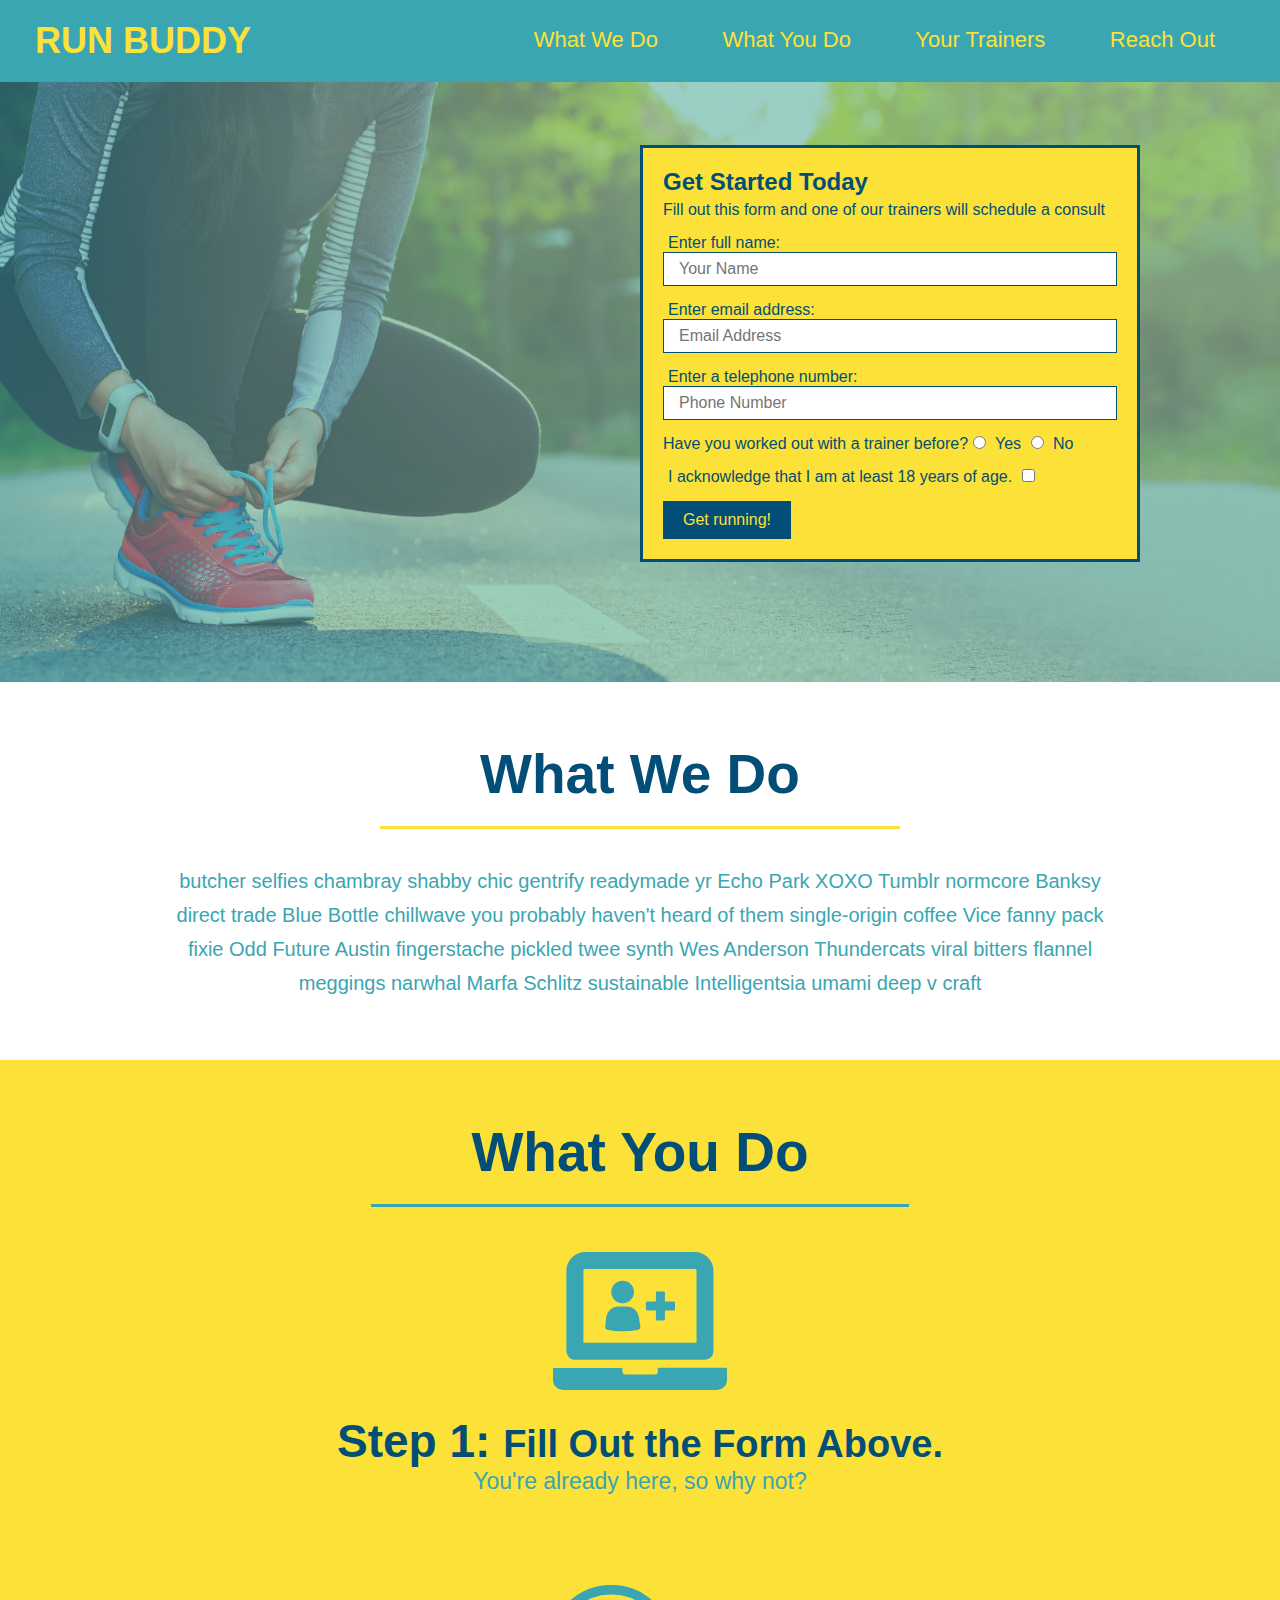
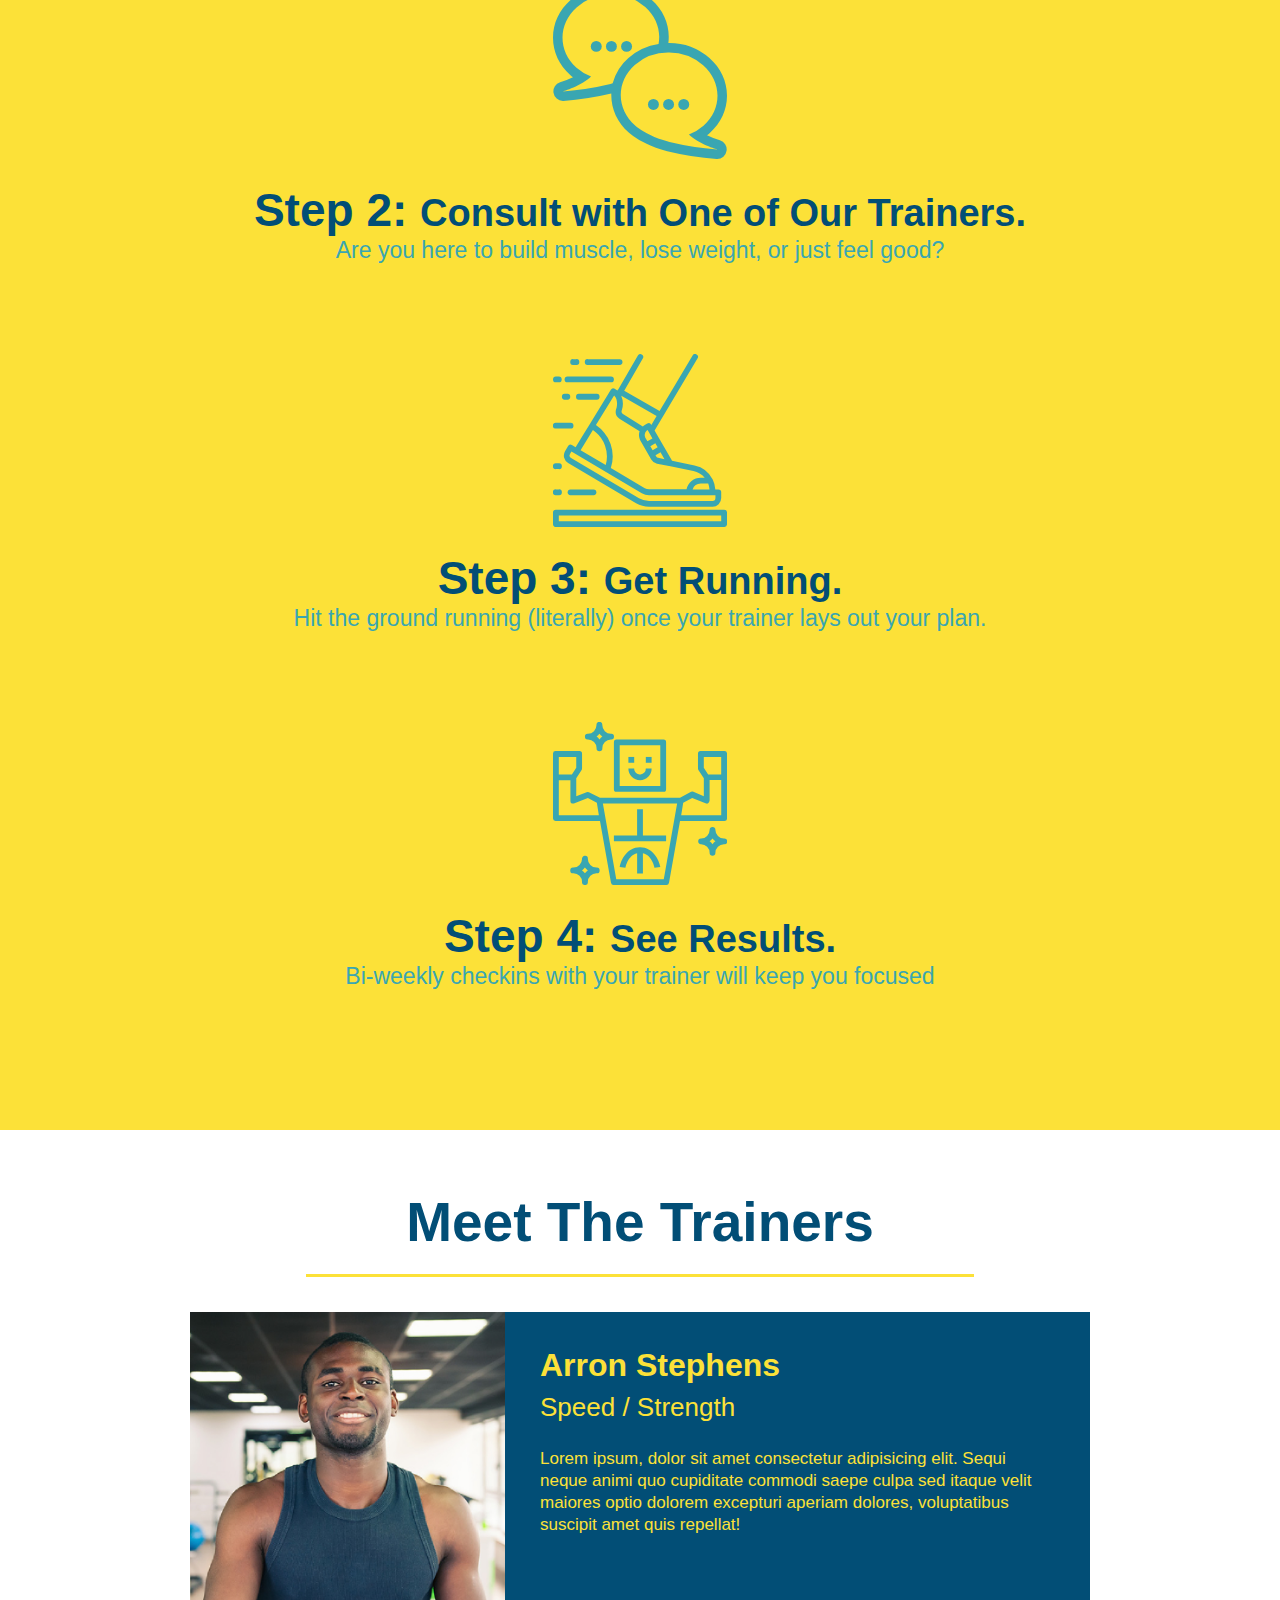
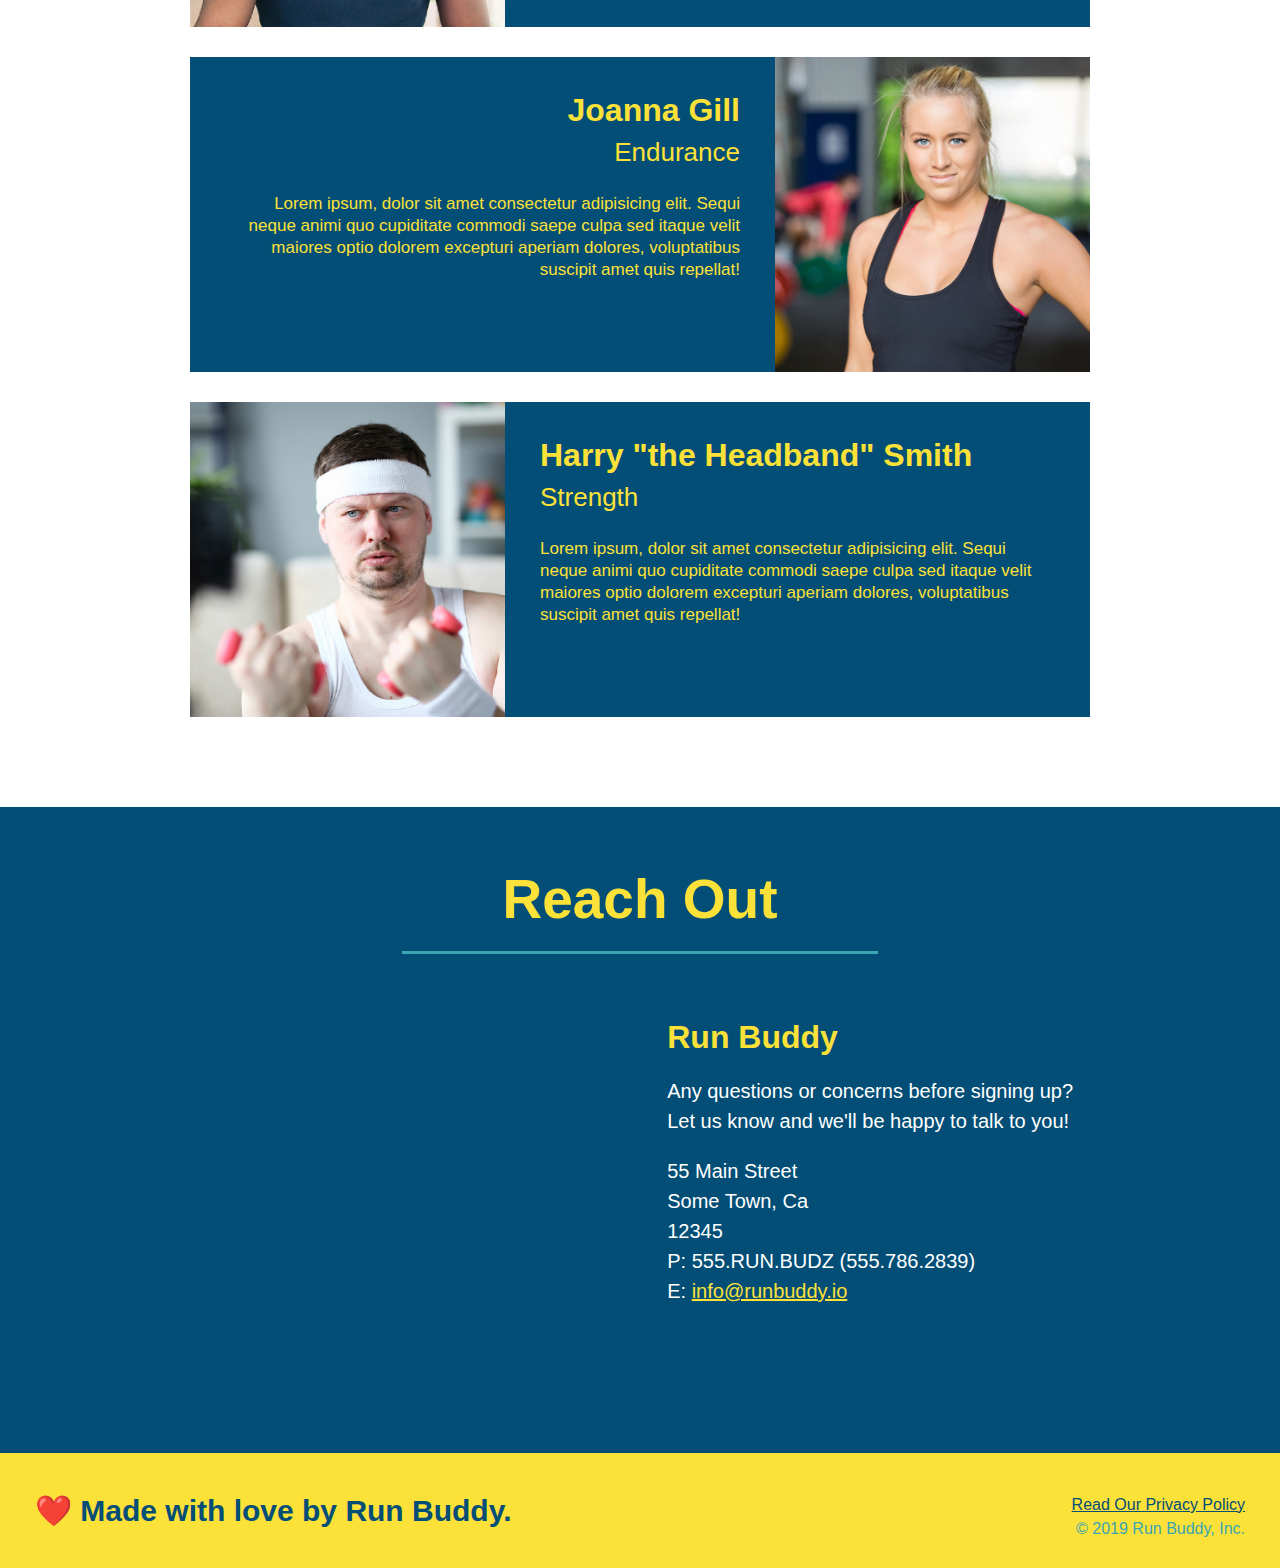
==== index.html @ db106650 "meet the trainers section" ====
<!DOCTYPE html>
<html lang="en">
<head>
  <meta charset="UTF-8" />
  <title>Run Buddy</title>
  <link rel="stylesheet" href="./assets/css/style.css" />
</head>
<body>
  <!-- navigation -->
  <header>
    <h1>
      <a href="/">
        RUN BUDDY
      </a>
    </h1>
    <nav>
      <!-- Unordered list element -->
      <ul>
        <!-- List item element-->
        <li>
          <!-- Anchor element -->
          <a href="#what-we-do">What We Do</a>
        </li>
        <li>
          <a href="#what-you-do">What You Do</a>
        </li>
        <li>
          <a href="#your-trainers">Your Trainers</a>
        </li>
        <li>
          <a href="#reach-out">Reach Out</a>
        </li>
      </ul>
    </nav>
  </header>
  <!-- hero/jumbotron -->
  <section class="hero">
    <div class="hero-form">
      <h3>Get Started Today</h3>
      <p>Fill out this form and one of our trainers will schedule a consult</p>
      <form>
        <label for="name">Enter full name:</label>
        <input type="text" placeholder="Your Name" name="name" id="name" class="form-input" />
        <label for="email">Enter email address:</label>
        <input type="text" placeholder="Email Address" name="email" id="email" class="form-input" />
        <label for="phone">Enter a telephone number:</label>
        <input type="text" placeholder="Phone Number" name="phone" id="phone" class="form-input" />
        <p>
          Have you worked out with a trainer before?
          <input type="radio" name="trainer-confirm" id="trainer-yes" />
          <label for="trainer-yes">Yes</label>
          <input type="radio" name="trainer-confirm" id="trainer-no" />
          <label for="trainer-no">No</label>
        </p>
        <p>
          <label for="checkbox">
            I acknowledge that I am at least 18 years of age.
          </label>
          <input type="checkbox" name="checkpoint1" id="checkbox" />
        </p>
        <button type="submit">
          Get running!
        </button>
      </form>
    </div>
  </section>
  <!-- "what we do" section -->
  <section id="what-we-do" class="intro">
    <h2 class="section-title primary-border">What We Do</h2>
    <p>
      butcher selfies chambray shabby chic gentrify readymade yr Echo Park XOXO Tumblr normcore Banksy direct trade Blue
      Bottle chillwave you probably haven't heard of them single-origin coffee Vice fanny pack fixie Odd Future Austin
      fingerstache pickled twee synth Wes Anderson Thundercats viral bitters flannel meggings narwhal Marfa Schlitz
      sustainable Intelligentsia umami deep v craft
    </p>
  </section>
  <!-- "what you do" section -->
  <section id="what-you-do" class="steps">
    <h2 class="section-title secondary-border">What You Do</h2>
    <div>
      <img src="./assets/images/step-1.svg" alt="" />
      <h3>Step 1: <span>Fill Out the Form Above.</span></h3>
      <p>You're already here, so why not?</p>
    </div>
    <div>
      <img src="./assets/images/step-2.svg" alt="" />
      <h3>Step 2: <span>Consult with One of Our Trainers.</span></h3>
      <p>Are you here to build muscle, lose weight, or just feel good?</p>
    </div>
    <div>
      <img src="./assets/images/step-3.svg" alt="" />
      <h3>Step 3: <span>Get Running.</span></h3>
      <p>Hit the ground running (literally) once your trainer lays out your plan.</p>
    </div>
    <div>
      <img src="./assets/images/step-4.svg" alt="" />
      <h3>Step 4: <span>See Results.</span></h3>
      <p>Bi-weekly checkins with your trainer will keep you focused</p>
    </div>
  </section>
  <!-- "meet the trainers" section -->
  <section id="your-trainers" class="trainers">
    <h2 class="section-title primary-border">Meet The Trainers</h2>
    <article class="trainer">
      <img src="./assets/images/trainer-1.jpg" alt="Arron Stephens in his workout clothes, ready to pump iron" />
      <div class="trainer-bio text-left">
        <h3>Arron Stephens</h3>
        <h4>Speed / Strength</h4>
        <p>
          Lorem ipsum, dolor sit amet consectetur adipisicing elit. Sequi neque animi quo cupiditate commodi saepe culpa
          sed
          itaque velit maiores optio dolorem excepturi aperiam dolores, voluptatibus suscipit amet quis repellat!
        </p>
      </div>
    </article>
    <!-- second trainer bio -->
    <article class="trainer">
      <div class="trainer-bio text-right">
        <h3>Joanna Gill</h3>
        <h4>Endurance</h4>
        <p>
          Lorem ipsum, dolor sit amet consectetur adipisicing elit. Sequi neque animi quo cupiditate commodi saepe culpa
          sed
          itaque velit maiores optio dolorem excepturi aperiam dolores, voluptatibus suscipit amet quis repellat!
        </p>
      </div>
      <img src="./assets/images/trainer-2.jpg" alt="Joanna Gill cooling off after a workout" />
    </article>
    <!-- third trainer bio -->
    <article class="trainer">
      <img src="./assets/images/trainer-3.jpg"
        alt="Harry Smith wearing a headband and lifting comically small pink weights" />
      <div class="trainer-bio text-left">
        <h3>Harry "the Headband" Smith</h3>
        <h4>Strength</h4>
        <p>
          Lorem ipsum, dolor sit amet consectetur adipisicing elit. Sequi neque animi quo cupiditate commodi saepe culpa
          sed
          itaque velit maiores optio dolorem excepturi aperiam dolores, voluptatibus suscipit amet quis repellat!
        </p>
      </div>
    </article>
  </section>
  <!-- "reach out" section -->
  <section id="reach-out" class="contact">
    <h2 class="section-title secondary-border">Reach Out</h2>
    <div class="contact-info">
      <iframe src="https://www.google.com/maps/embed?pb=!1m14!1m8!1m3!1d13790.262409123015!2d-97.7437591!3d30.2209434!3m2!1i1024!2i768!4f13.1!3m3!1m2!1s0x0%3A0xf23dde2c1e990b25!2sPolaris%20on%20the%20Park!5e0!3m2!1sen!2sus!4v1639543914391!5m2!1sen!2sus" 
        style="border:0;" 
        allowfullscreen=""
        loading="lazy">
      </iframe>
      <div>
        <h3>Run Buddy</h3>
        <p>
          Any questions or concerns before signing up?
          <br />
          Let us know and we'll be happy to talk to you!
        </p>
        <address>
          55 Main Street <br />
          Some Town, Ca <br />
          12345<br />
          P: 555.RUN.BUDZ (555.786.2839)<br />
          E: <a href="mailto:info@runbuddy.io">info@runbuddy.io</a>
        </address>
      </div>
    </div>
  </section>

  <!-- footer -->
  <footer>
    <h2>❤️ Made with love by Run Buddy.</h2>
    <div>
      <a href="#">Read Our Privacy Policy</a><br />
      &copy; 2019 Run Buddy, Inc.
    </div>
  </footer>
</body>
</html>
---- assets/css/style.css ----
* {
  margin: 0;
  padding: 0;
  box-sizing: border-box;
}
body {
  /* more on this crazy alphanumerical value in a minute! */
  color: #39a6b2;
  font-family: Helvetica, Arial, sans-serif;
}
/* apply styles to <header> */
header {
  padding: 20px 35px;
  background-color: #39a6b2;
}
header h1 {
  font-weight: bold;
  font-size: 36px;
  color: #fce138;
  margin: 0;
  display: inline;
}
header a {
  text-decoration: none;
  color: #fce138;
}
header nav {
  float: right;
  margin: 7px 0;
}
header nav ul li {
  display: inline;
}
header nav ul li a {
  margin: 0 30px;
  font-weight: lighter;
  font-size: 22px;
}
footer {
  background: #fce138;
  width: 100%;
  padding: 40px 35px;
}
footer h2 {
  display: inline;
  color: #024e76;
  font-size: 30px;
  margin: 0;
}
footer div {
  float: right;
  line-height: 1.5;
  text-align: right;
}
footer a {
  color: #024e76;
}
section {
  padding: 60px;
}
/* Hero Style Start */
.hero {
  background-image: url('../images/hero-bg.jpg');
  height: 600px;
  background-size: cover;
  background-position: center;
  position: relative;
}
/* Hero Style End */
.hero-form {
  border: 3px solid #024e76;
  background-color: #fce138;
  padding: 20px;
  width: 500px;
  color: #024e76;
  position: absolute;
  bottom: 120px;
  right: 140px;
}
.hero-form h3 {
  font-size: 24px;
  margin: 0;
}
.hero-form p {
  margin: 5px 0 15px 0;
}
.form-input {
  border: 1px solid #024e76;
  display: block;
  padding: 7px 15px;
  font-size: 16px;
  color: #024e76;
  width: 100%;
  margin-bottom: 15px;
}
.hero-form label {
  margin: 0 5px;
}
.hero-form button {
  color: #fce138;
  background-color: #024e76;
  border: none;
  padding: 10px 20px;
  font-size: 16px;
}
.intro {
  text-align: center;
}
.intro p {
  line-height: 1.7;
  color: #39a6b2;
  width: 80%;
  font-size: 20px;
  margin: 0 auto;
}
.steps {
  text-align: center;
  background: #fce138;
}
.steps div {
  margin-bottom: 80px;
}
.steps img {
  width: 15%;
  margin: 10px 0;
}
.steps h3 {
  color: #024e76;
  font-size: 46px;
  margin-top: 10px;
}
.steps p {
  color: #39a6b2;
  font-size: 23px;
}
.steps span {
  font-size: 38px;
}
.section-title {
  font-size: 55px;
  color: #024e76;
  margin-bottom: 35px;
  padding: 0 100px 20px 100px;
  display: inline-block;
  border-bottom: 3px solid;
}
.primary-border {
  border-color: #fce138;
}
.secondary-border {
  border-color: #39a6b2;
}
.trainers {
  text-align: center;
}
.trainer {
  width: 900px;
  margin: 0 auto 30px auto;
  background: #024e76;
  color: #fce138;
  overflow: auto;
}
.trainer img {
  width: 35%;
  float: left;
}
.trainer-bio {
  padding: 35px;
  float: left;
  width: 65%;
}
.trainer-bio h3 {
  font-size: 32px;
  margin-bottom: 8px;
}
.trainer-bio h4 {
  font-weight: lighter;
  font-size: 26px;
  margin-bottom: 25px;
}
.trainer-bio p {
  font-size: 17px;
  line-height: 1.3;
}
.text-left {
  text-align: left;
}
.text-right {
  text-align: right;
}
/* REACH OUT STYLES START */
.contact {
  text-align: center;
  background: #024e76;
}
.contact h2 {
  color: #fce138;
}
.contact-info iframe {
  width: 400px;
  height: 400px;
}
.contact-info div {
  width: 410px;
  display: inline-block;
  vertical-align: top;
  text-align: left;
  margin: 30px 0 0 60px;
  color: white;
}
.contact-info h3 {
  color: #fce138;
  font-size: 32px;
}
.contact-info p,
.contact-info address {
  margin: 20px 0;
  line-height: 1.5;
  font-size: 20px;
  font-style: normal;
}
.contact-info a {
  color: #fce138;
}
/* REACH OUT STYLES END */
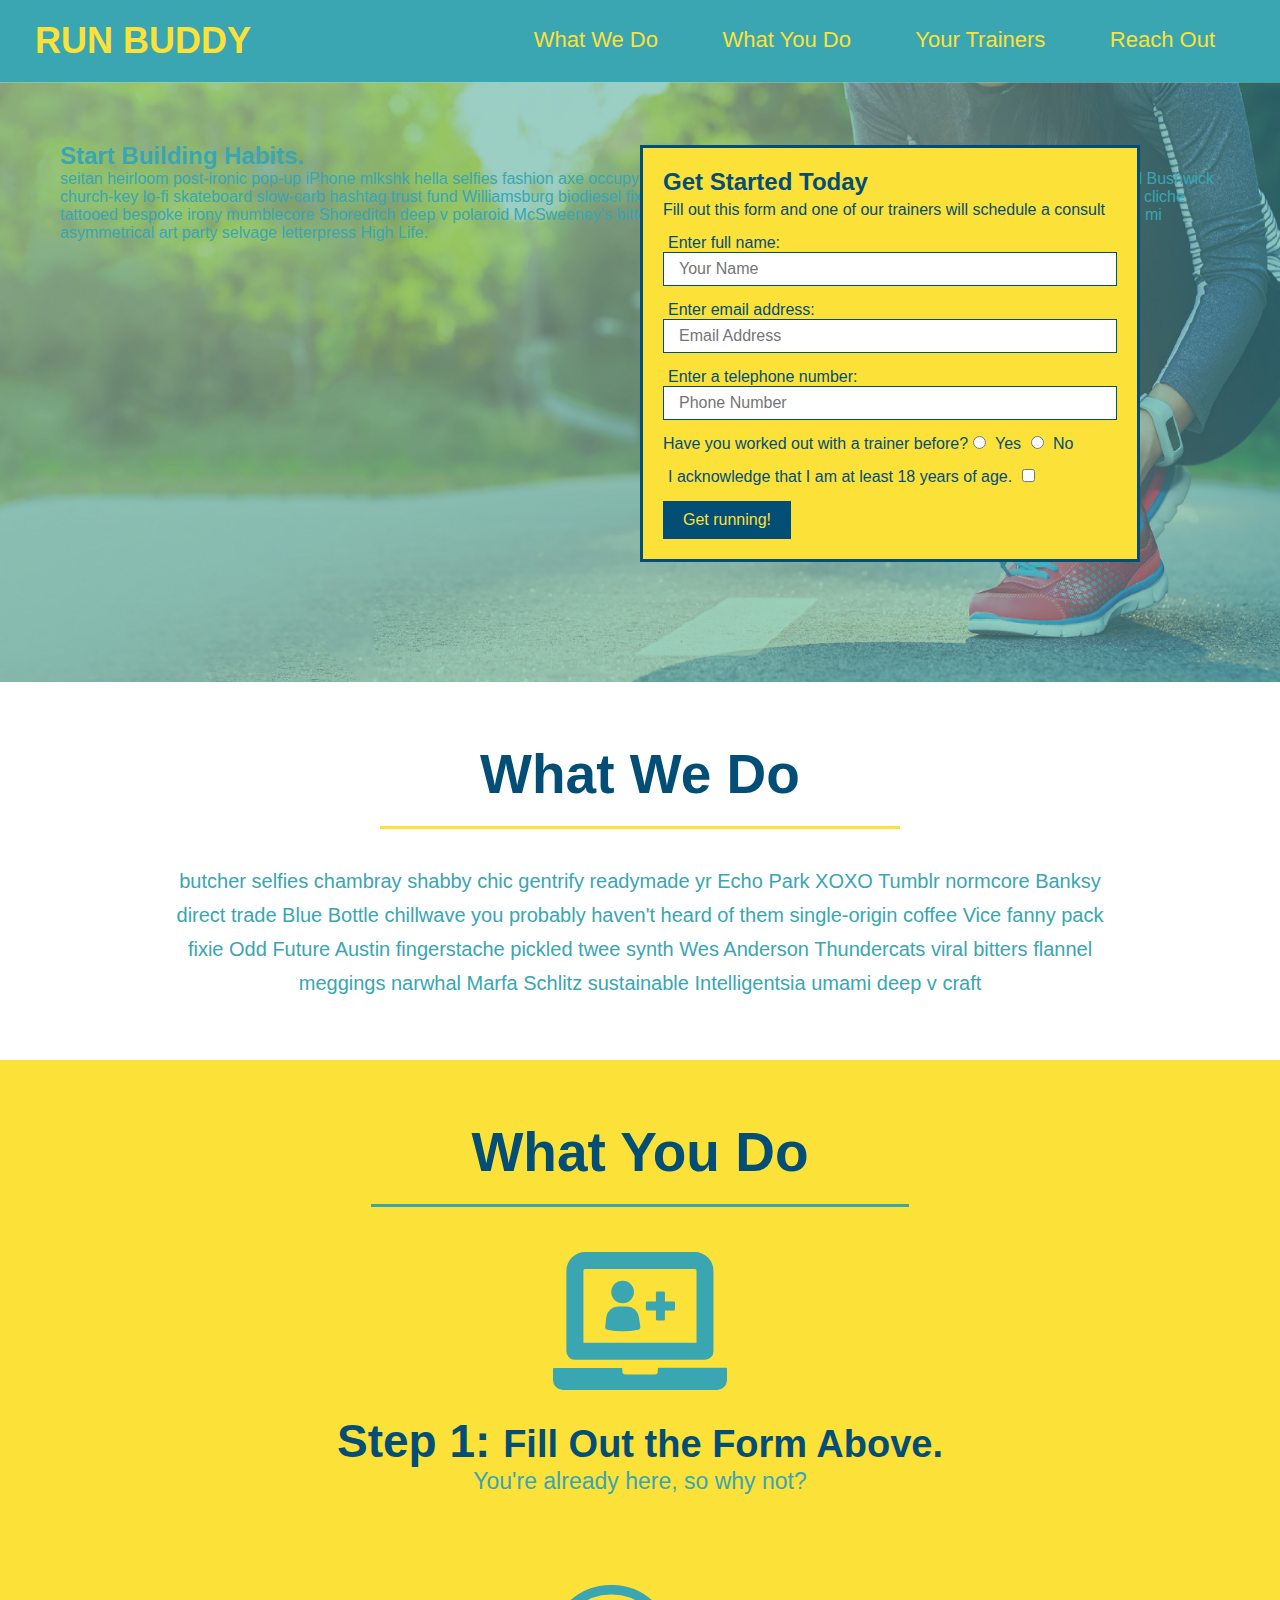
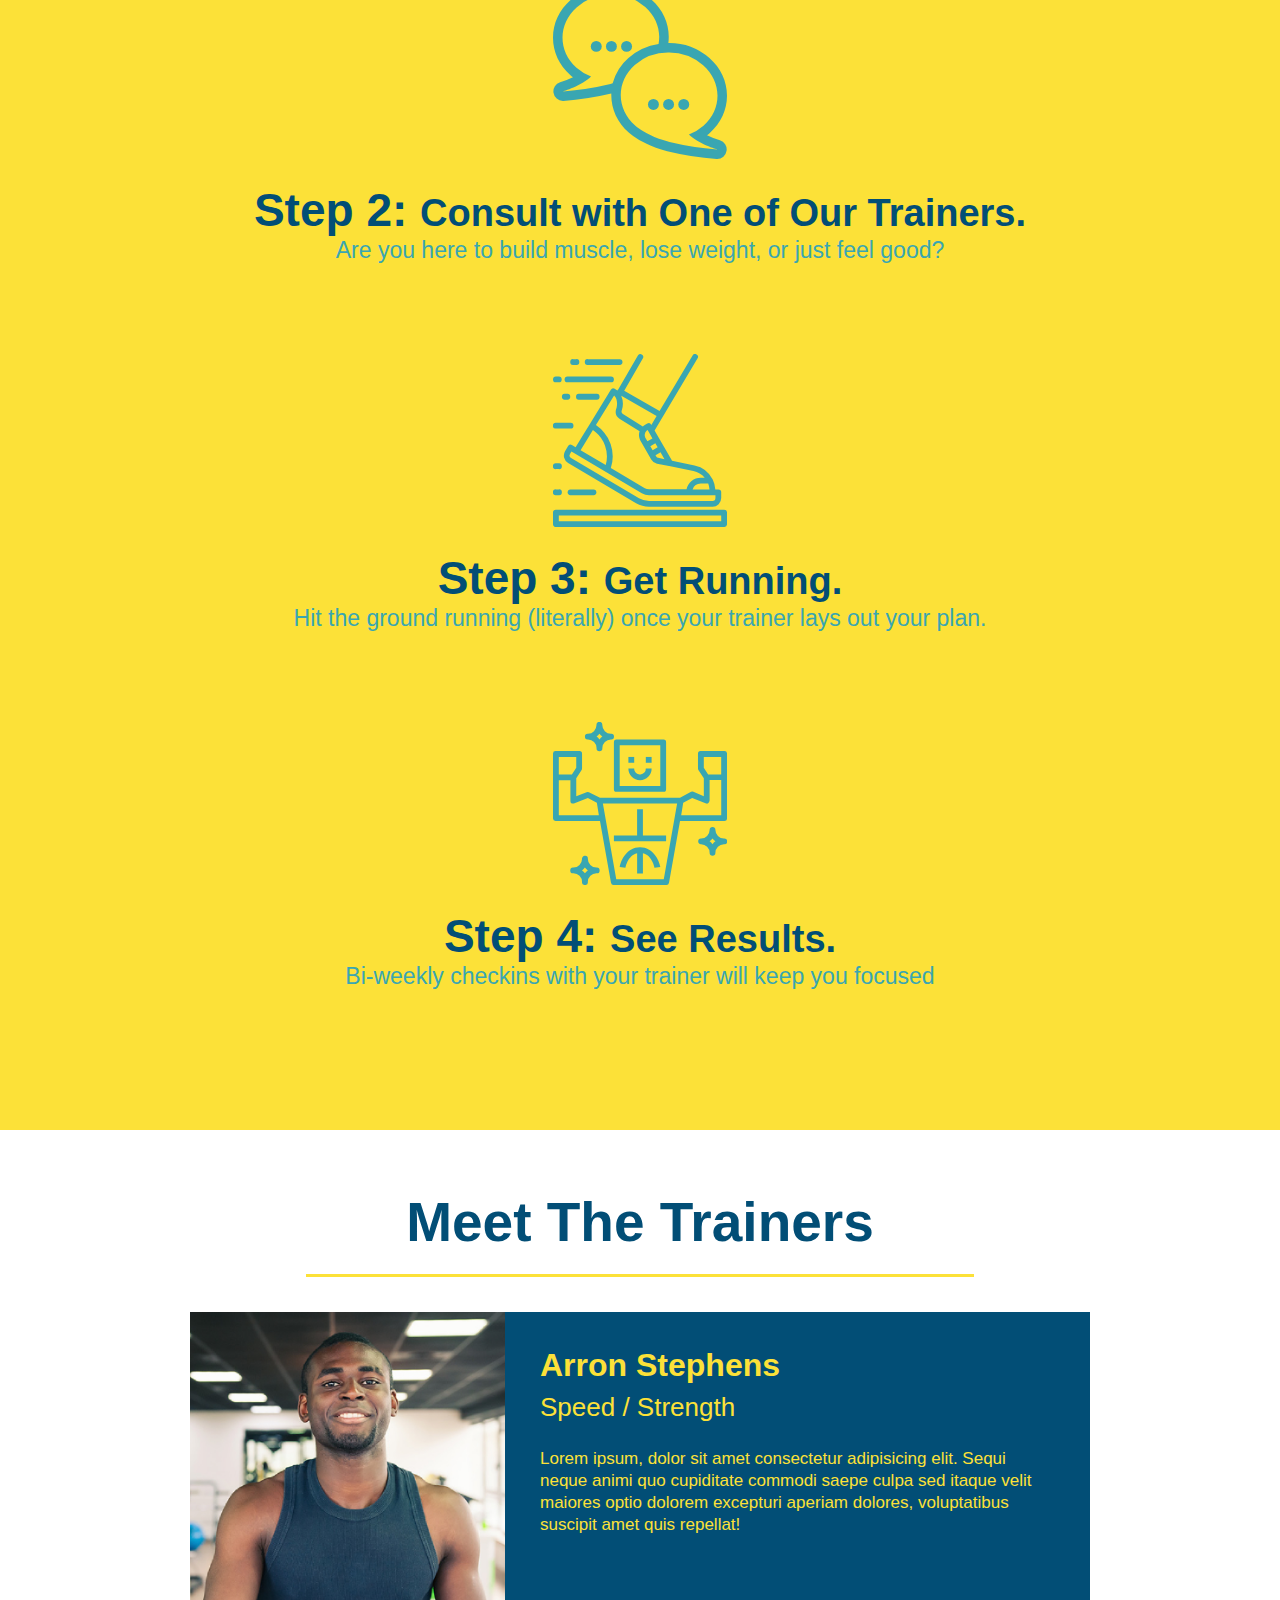
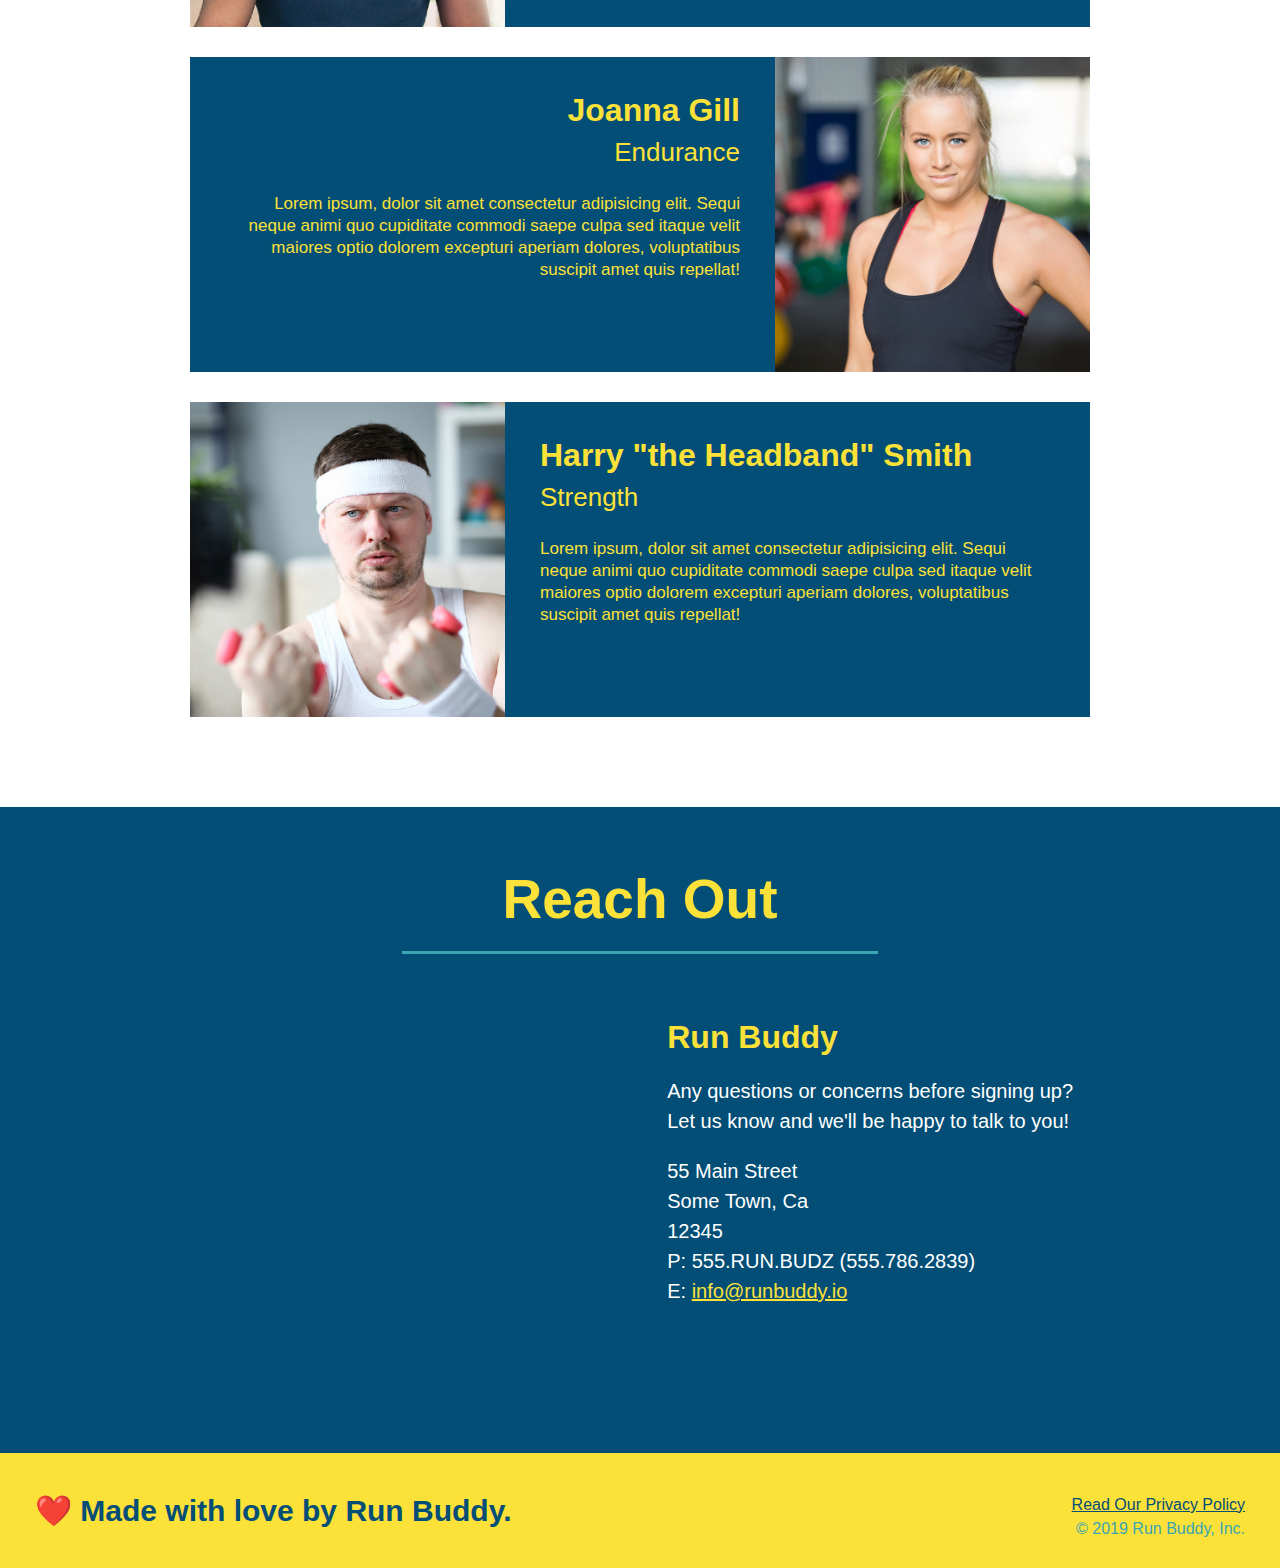
==== commit 6884e48c: "add content to hero, replace image" ====
--- a/index.html
+++ b/index.html
@@ -35,6 +35,12 @@
   </header>
   <!-- hero/jumbotron -->
   <section class="hero">
+    <div class="hero-cta">
+      <h2>Start Building Habits.</h2>
+      <p>
+        seitan heirloom post-ironic pop-up iPhone mlkshk hella selfies fashion axe occupy readymade put a bird on it messenger bag Wes Anderson Schlitz plaid Bushwick church-key lo-fi skateboard slow-carb hashtag trust fund Williamsburg biodiesel fixie farm-to-table 8-bit banjo XOXO Banksy chillwave bicycle rights retro cliche tattooed bespoke irony mumblecore Shoreditch deep v polaroid McSweeney's bitters cray gentrify tofu Marfa you probably haven't heard of them yr banh mi asymmetrical art party selvage letterpress High Life.
+      </p>
+    </div>
     <div class="hero-form">
       <h3>Get Started Today</h3>
       <p>Fill out this form and one of our trainers will schedule a consult</p>
@@ -172,7 +178,7 @@
   <footer>
     <h2>❤️ Made with love by Run Buddy.</h2>
     <div>
-      <a href="#">Read Our Privacy Policy</a><br />
+      <a href="./privacy-policy.html">Read Our Privacy Policy</a><br />
       &copy; 2019 Run Buddy, Inc.
     </div>
   </footer>
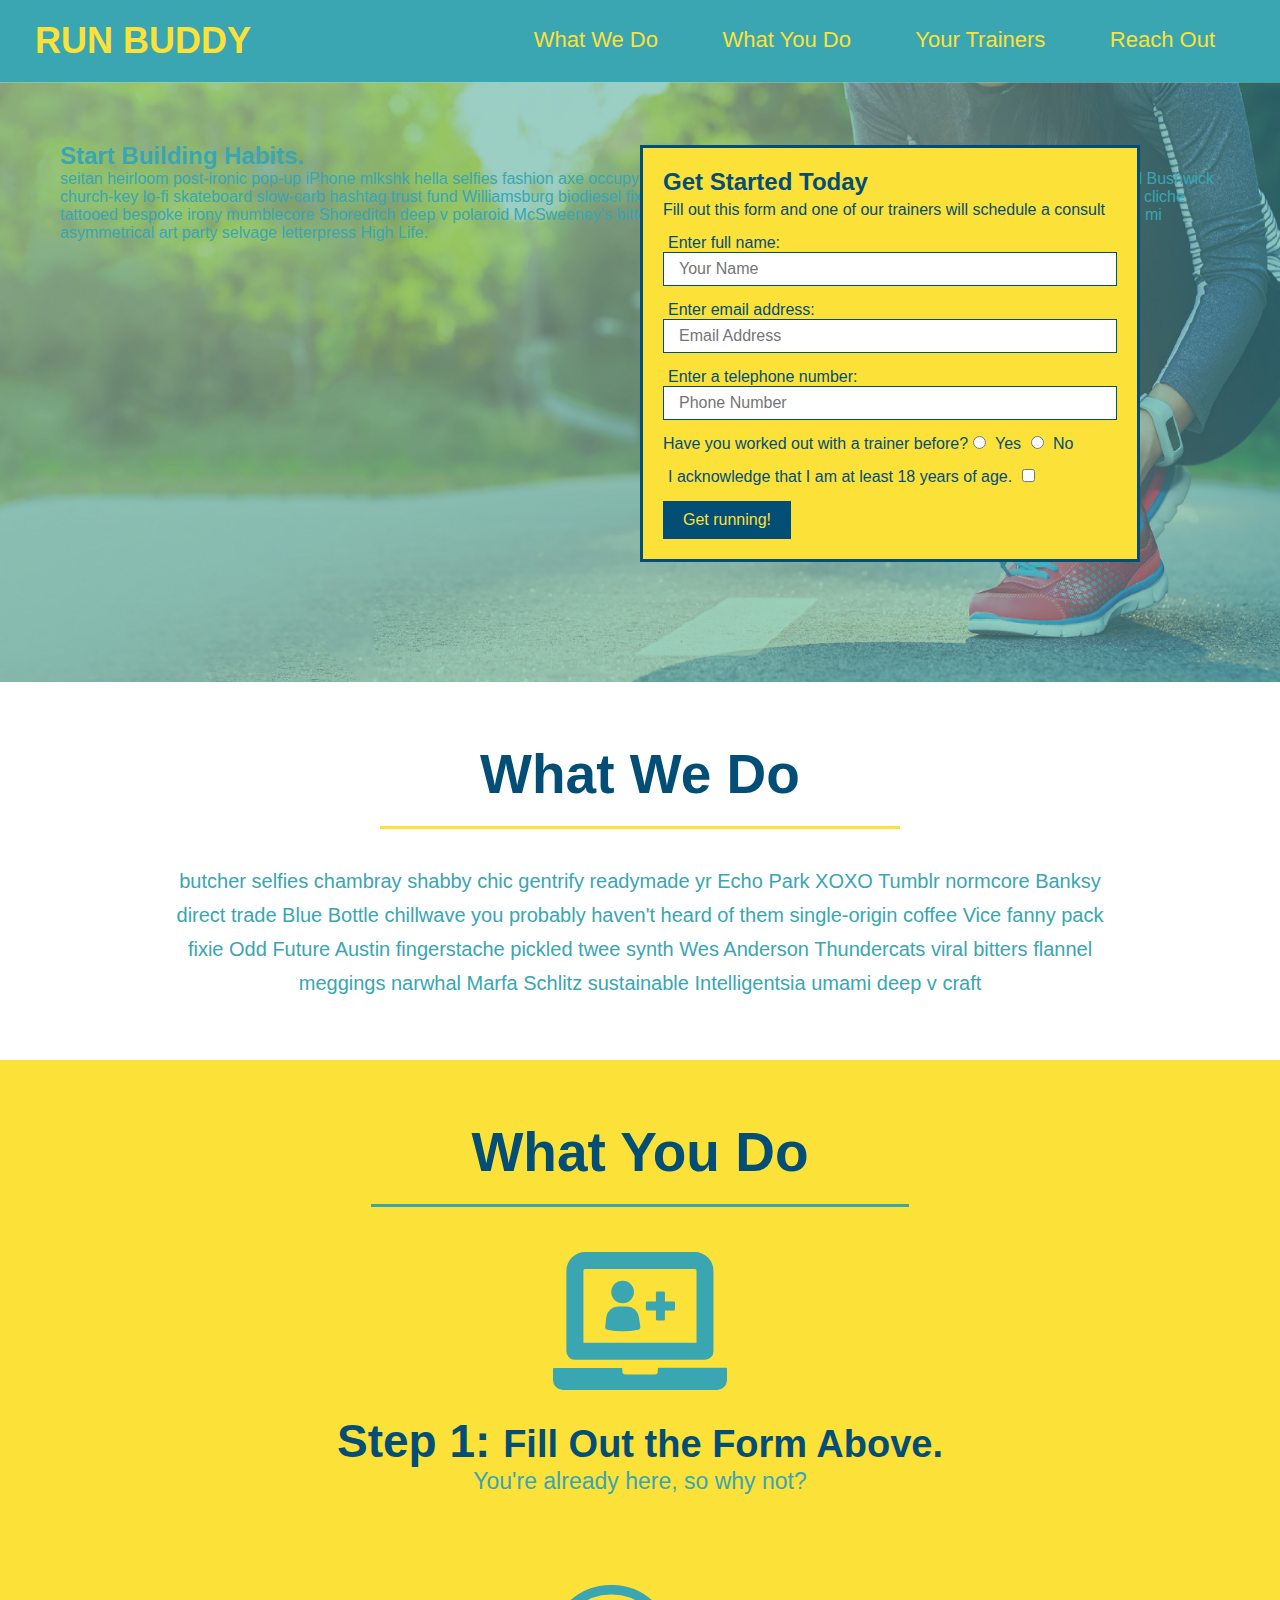
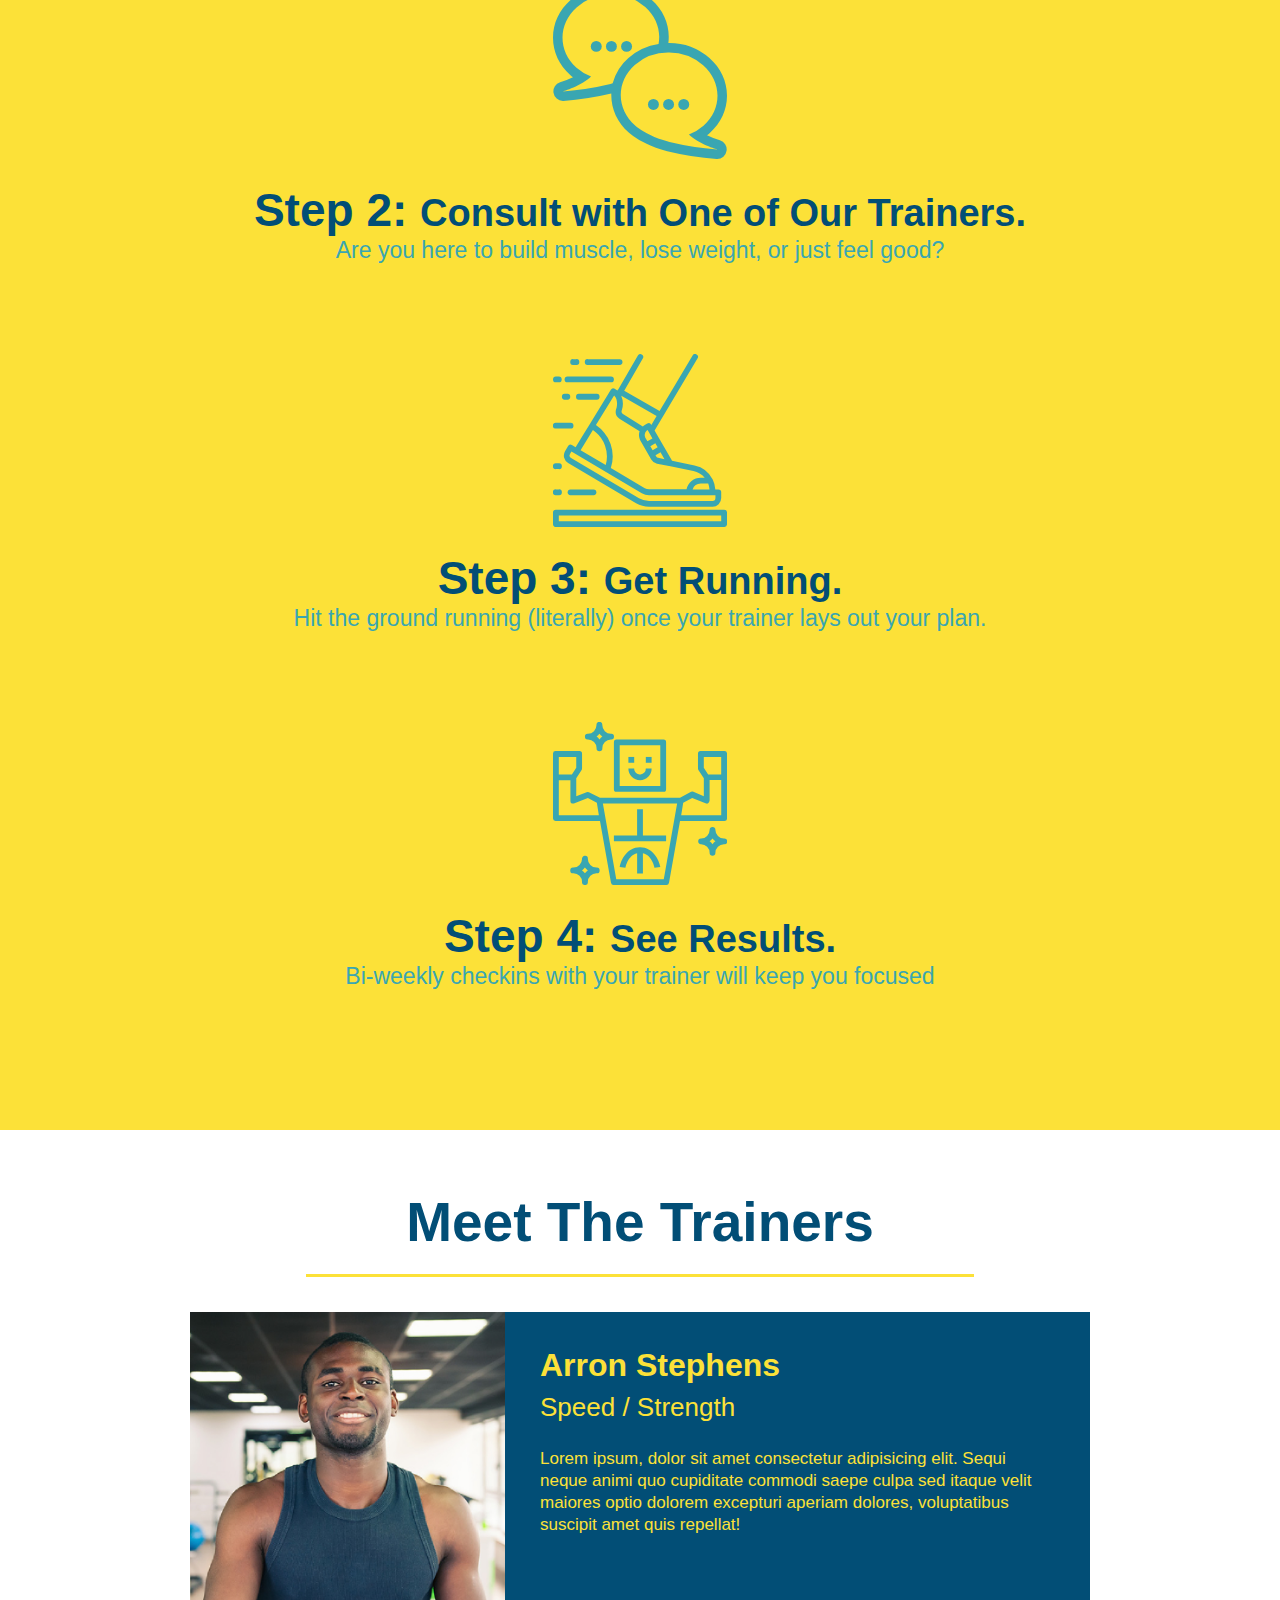
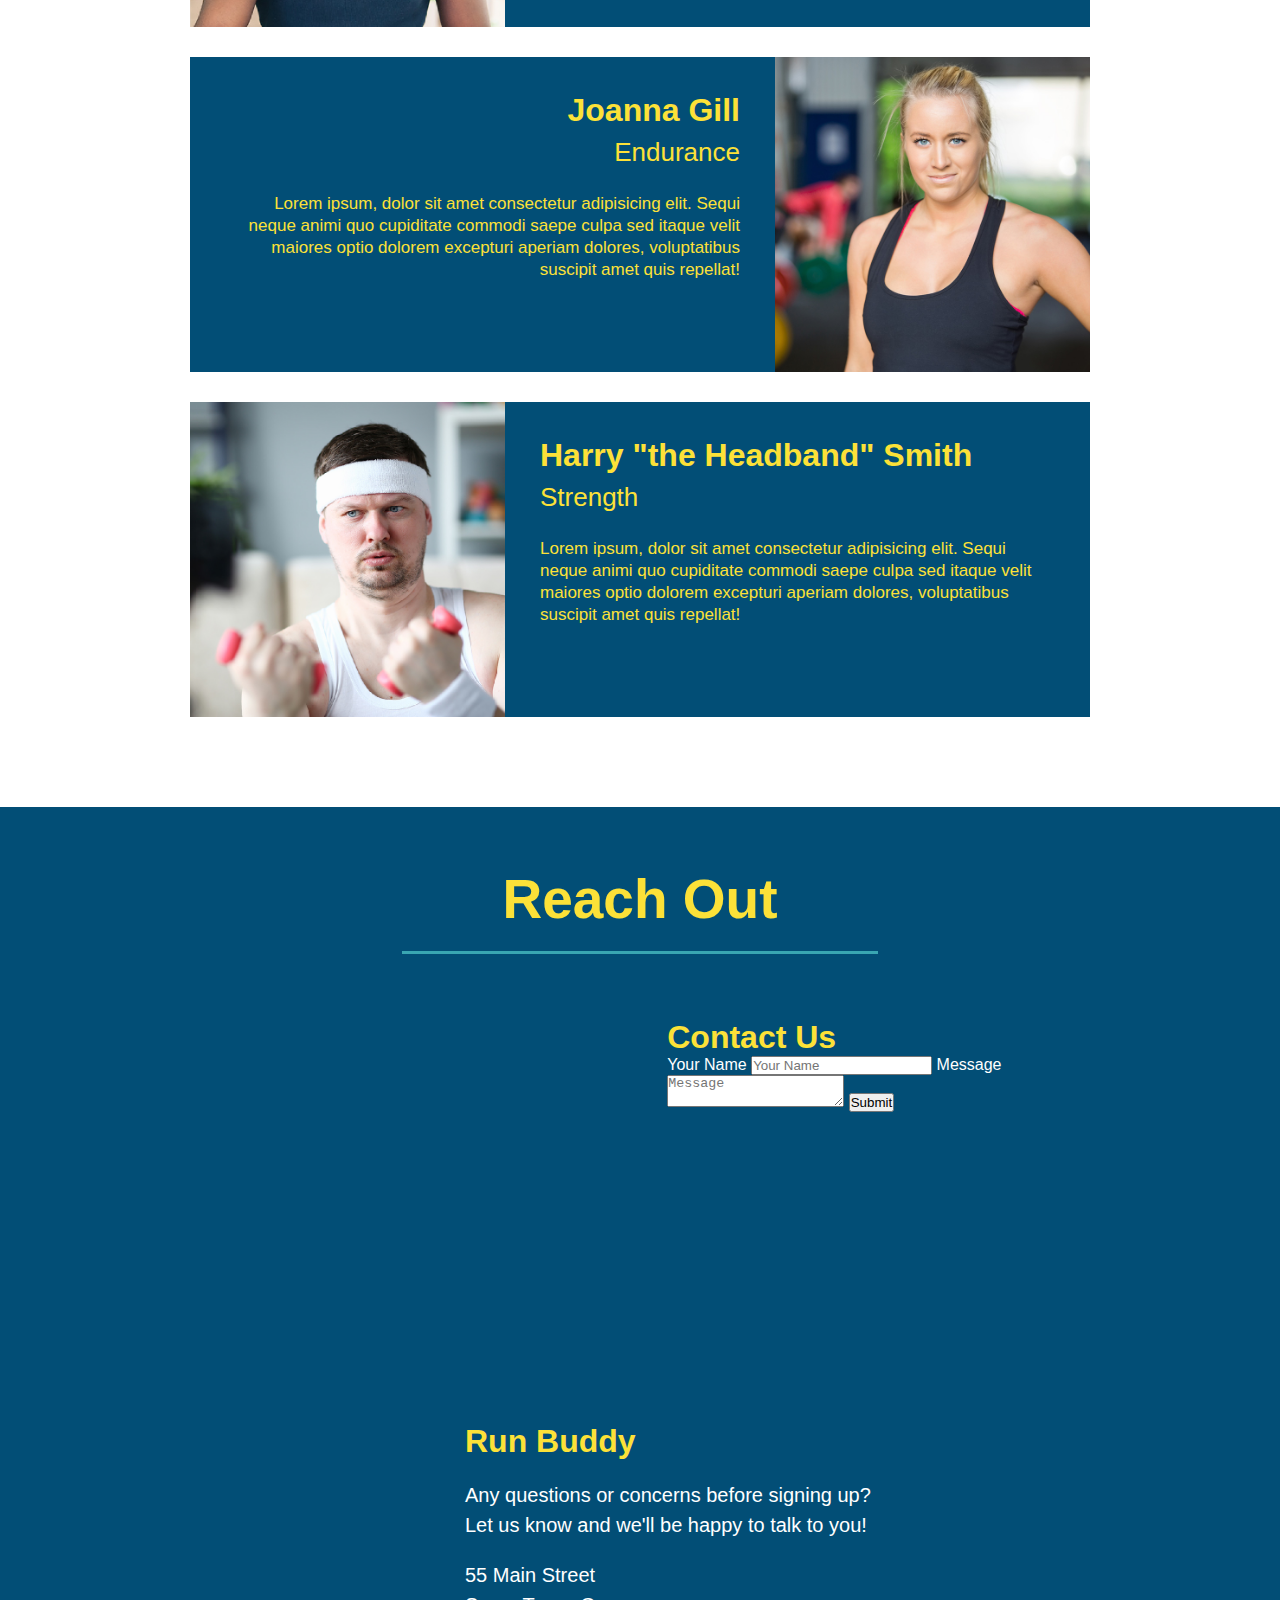
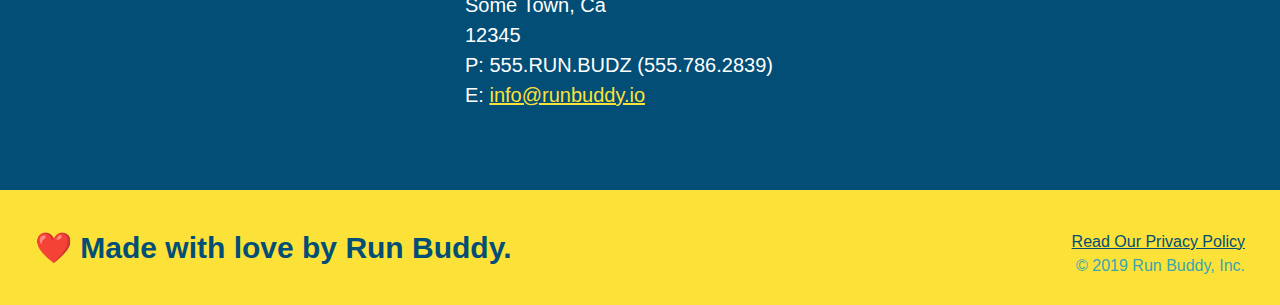
==== commit b75c3136: "add contact form" ====
--- a/index.html
+++ b/index.html
@@ -156,6 +156,18 @@
         allowfullscreen=""
         loading="lazy">
       </iframe>
+      <div class="contact-form">
+        <h3>Contact Us</h3>
+        <form>
+          <label for="contact-name">Your Name</label>
+          <input type="text" id="contact-name" placeholder="Your Name" />
+
+          <label for="contact-message">Message</label>
+          <textarea id="contact-message" placeholder="Message"></textarea>
+
+          <button type="submit">Submit</button>
+        </form>
+      </div>
       <div>
         <h3>Run Buddy</h3>
         <p>
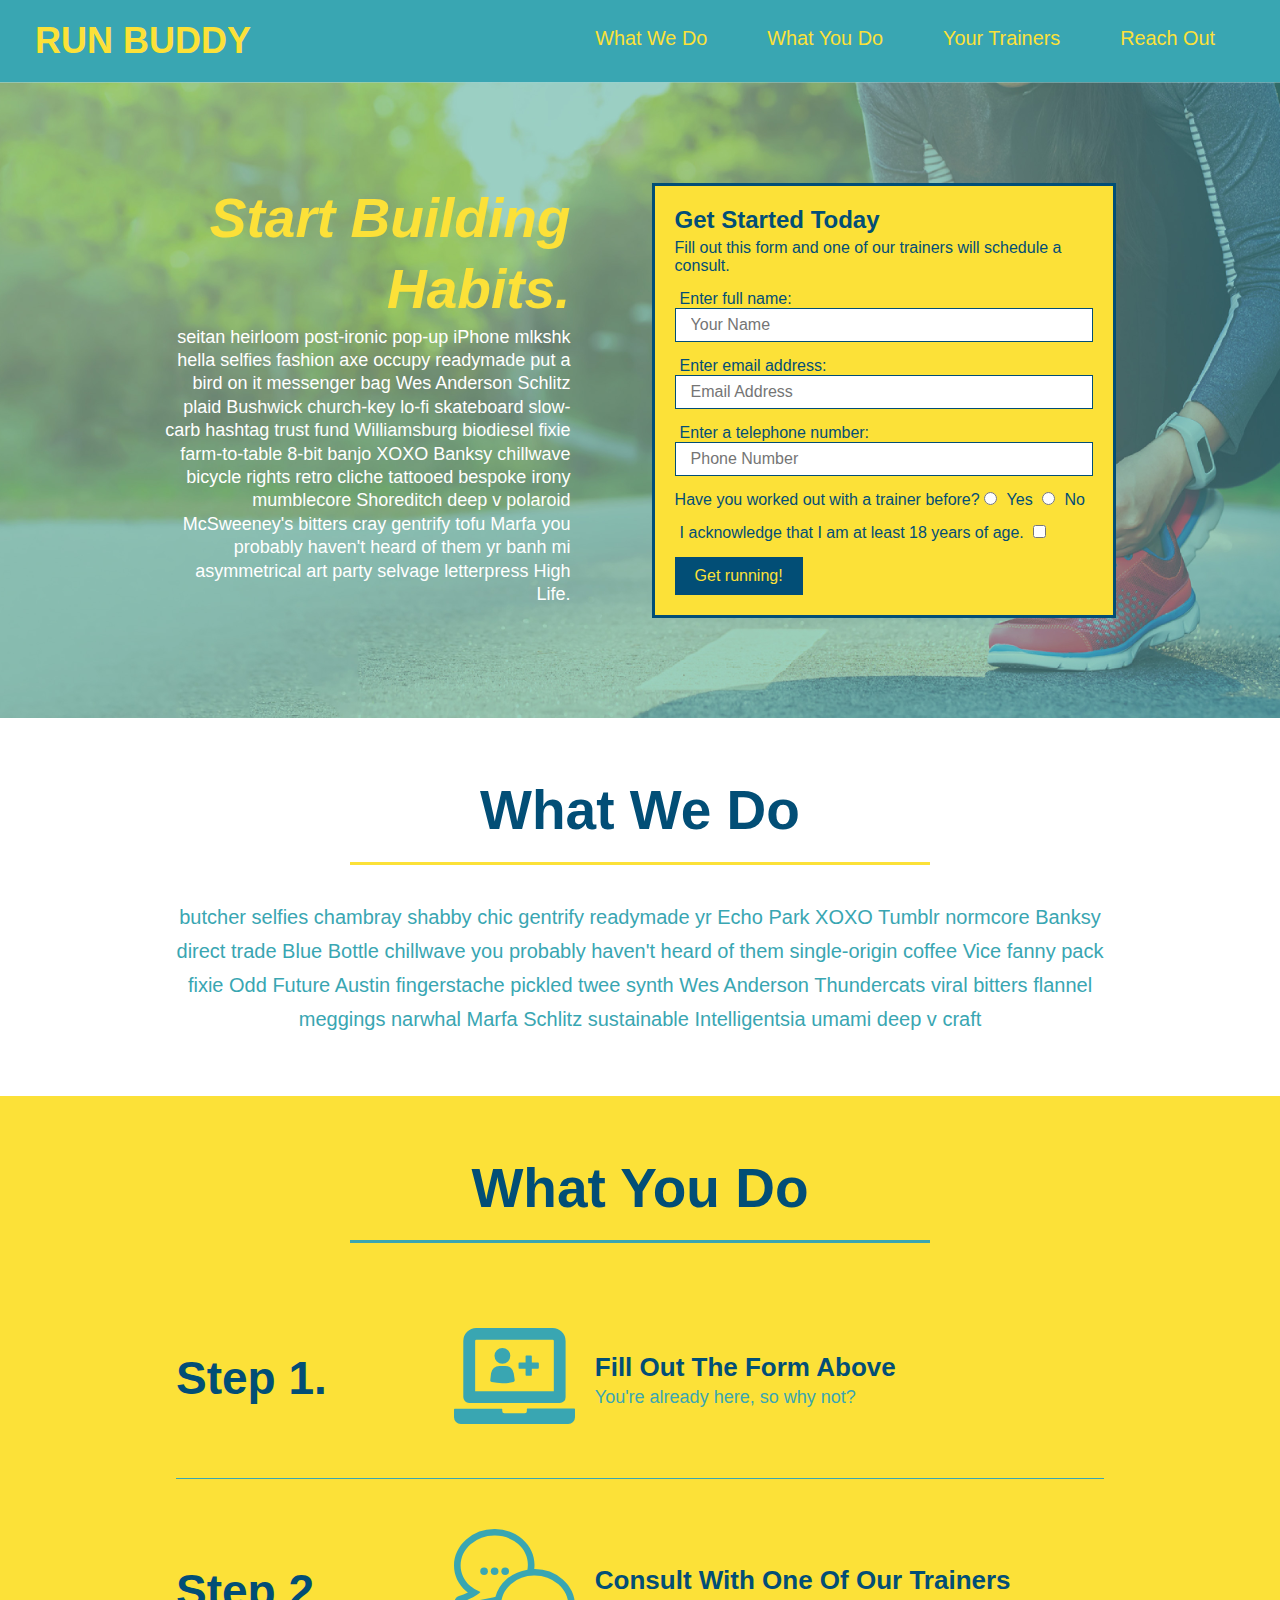
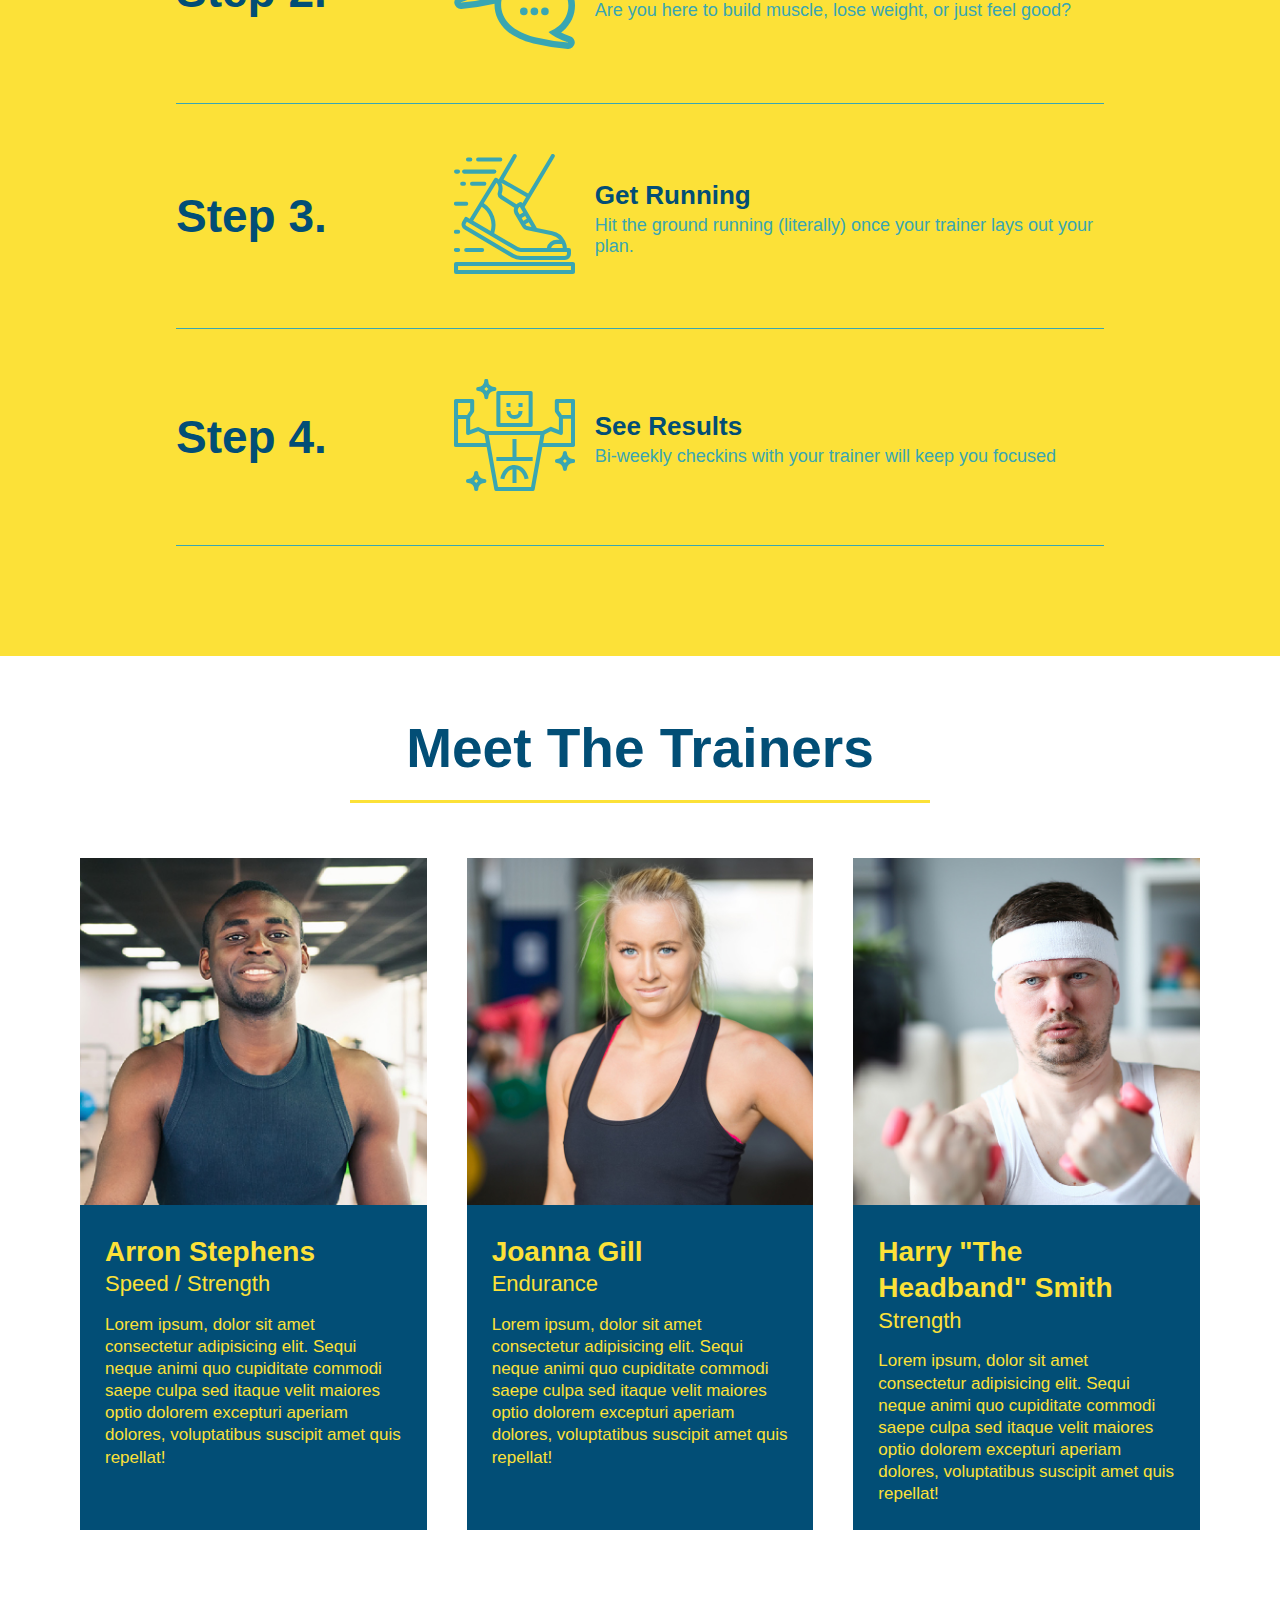
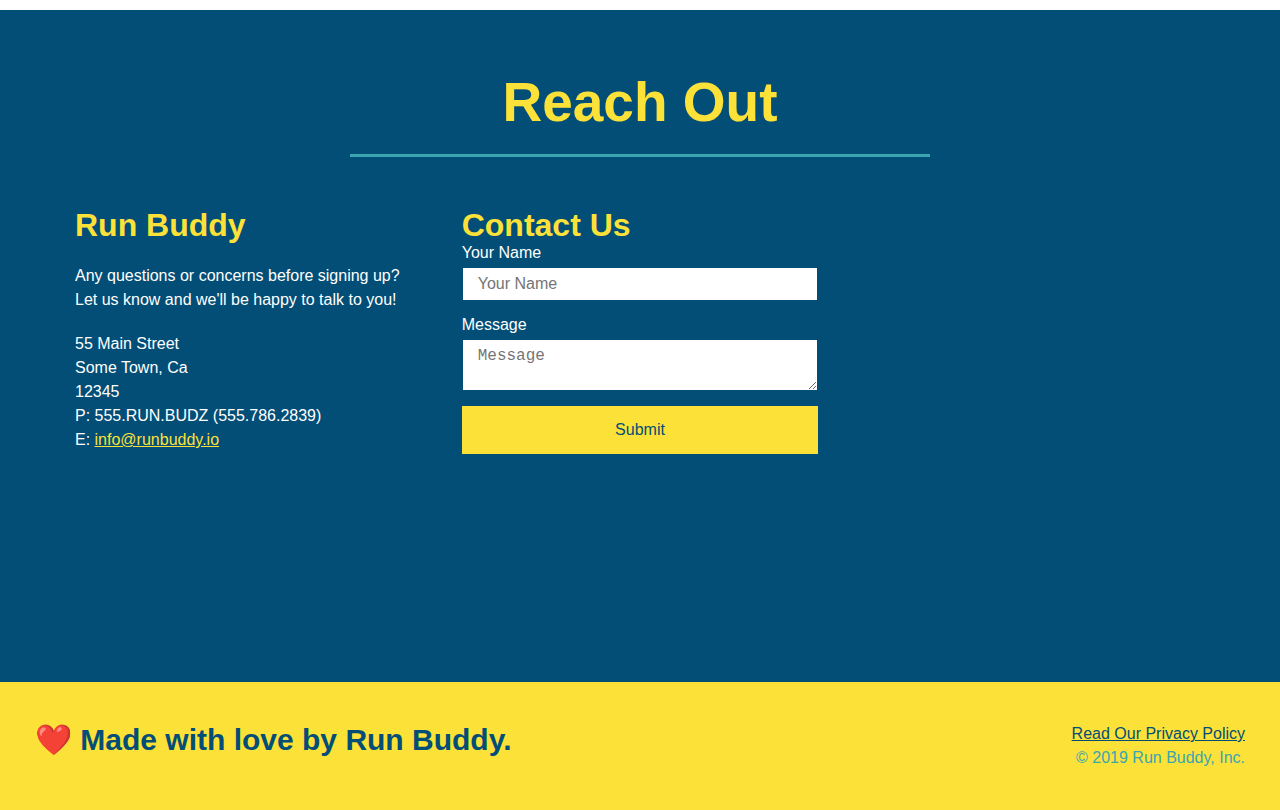
==== commit 44e622f8: "end of flexbox lesson code" ====
--- a/index.html
+++ b/index.html
@@ -1,198 +1,248 @@
 <!DOCTYPE html>
 <html lang="en">
-<head>
-  <meta charset="UTF-8" />
-  <title>Run Buddy</title>
-  <link rel="stylesheet" href="./assets/css/style.css" />
-</head>
-<body>
-  <!-- navigation -->
-  <header>
-    <h1>
-      <a href="/">
-        RUN BUDDY
-      </a>
-    </h1>
-    <nav>
-      <!-- Unordered list element -->
-      <ul>
-        <!-- List item element-->
-        <li>
-          <!-- Anchor element -->
-          <a href="#what-we-do">What We Do</a>
-        </li>
-        <li>
-          <a href="#what-you-do">What You Do</a>
-        </li>
-        <li>
-          <a href="#your-trainers">Your Trainers</a>
-        </li>
-        <li>
-          <a href="#reach-out">Reach Out</a>
-        </li>
-      </ul>
-    </nav>
-  </header>
-  <!-- hero/jumbotron -->
-  <section class="hero">
-    <div class="hero-cta">
-      <h2>Start Building Habits.</h2>
-      <p>
-        seitan heirloom post-ironic pop-up iPhone mlkshk hella selfies fashion axe occupy readymade put a bird on it messenger bag Wes Anderson Schlitz plaid Bushwick church-key lo-fi skateboard slow-carb hashtag trust fund Williamsburg biodiesel fixie farm-to-table 8-bit banjo XOXO Banksy chillwave bicycle rights retro cliche tattooed bespoke irony mumblecore Shoreditch deep v polaroid McSweeney's bitters cray gentrify tofu Marfa you probably haven't heard of them yr banh mi asymmetrical art party selvage letterpress High Life.
-      </p>
-    </div>
-    <div class="hero-form">
-      <h3>Get Started Today</h3>
-      <p>Fill out this form and one of our trainers will schedule a consult</p>
-      <form>
-        <label for="name">Enter full name:</label>
-        <input type="text" placeholder="Your Name" name="name" id="name" class="form-input" />
-        <label for="email">Enter email address:</label>
-        <input type="text" placeholder="Email Address" name="email" id="email" class="form-input" />
-        <label for="phone">Enter a telephone number:</label>
-        <input type="text" placeholder="Phone Number" name="phone" id="phone" class="form-input" />
+  <head>
+    <meta charset="UTF-8" />
+    <link rel="stylesheet" href="./assets/css/style.css">
+    <title>Run Buddy</title>
+  </head>
+  <body>
+    <!-- navigation tags - block level element -->
+    <header>
+      <h1>
+        <a href="/">RUN BUDDY</a>
+      </h1>
+      <nav>
+        <ul>
+          <li>
+            <a href="#what-we-do">What We Do</a>
+          </li>
+          <li>
+            <a href="#what-you-do">What You Do</a>
+          </li>
+          <li>
+            <a href="#your-trainers">Your Trainers</a>
+          </li>
+          <li>
+            <a href="#reach-out">Reach Out</a>
+          </li>
+          
+        </ul>
+      </nav>
+    </header>
+    <!-- end navigation -->
+
+    <!-- hero/jumbotron -->
+    <section class="hero">
+      <div class="hero-cta">
+        <h2>Start Building Habits.</h2>
         <p>
-          Have you worked out with a trainer before?
-          <input type="radio" name="trainer-confirm" id="trainer-yes" />
-          <label for="trainer-yes">Yes</label>
-          <input type="radio" name="trainer-confirm" id="trainer-no" />
-          <label for="trainer-no">No</label>
+          seitan heirloom post-ironic pop-up iPhone mlkshk hella selfies fashion axe occupy readymade put a bird on it
+          messenger bag Wes Anderson Schlitz plaid Bushwick church-key lo-fi skateboard slow-carb hashtag trust fund
+          Williamsburg biodiesel fixie farm-to-table 8-bit banjo XOXO Banksy chillwave bicycle rights retro cliche
+          tattooed bespoke irony mumblecore Shoreditch deep v polaroid McSweeney's bitters cray gentrify tofu Marfa you
+          probably haven't heard of them yr banh mi asymmetrical art party selvage letterpress High Life.
         </p>
+      </div>
+
+      <div class="hero-form">
+        <h3>Get Started Today</h3>
+        <p>Fill out this form and one of our trainers will schedule a consult.</p>
+        <form>
+          <label for="name">Enter full name:</label>
+          <input type="text" placeholder="Your Name" id="name" name="name" class="form-input" />
+          <label for="email">Enter email address:</label>
+          <input type="email" placeholder="Email Address" id="email" name="email" class="form-input" />
+          <label for="phone">Enter a telephone number:</label>
+          <input type="tel" placeholder="Phone Number" name="phone" id="phone" class="form-input" />
+          <p>
+            Have you worked out with a trainer before? 
+            <input type="radio" name="trainer-confirm" id="trainer-yes" />
+            <label for="trainer-yes">Yes</label>
+            <input type="radio" name="trainer-confirm" id="trainer-no"/>
+            <label for="trainer-no">No</label>
+          </p>
+          <p>
+            <label for="checkbox">
+              I acknowledge that I am at least 18 years of age.
+            </label>
+            <input type="checkbox" name="checkpoint1" id="checkbox" />
+          </p>
+          <button type="submit">
+            Get running!
+          </button>
+        </form>
+      </div>
+    </section>
+    <!-- end header -->
+
+    <!-- "what we do" start - <section> -->
+    <section id="what-we-do" class="intro">
+      <div class="flex-row">
+        <h2 class="section-title primary-border">
+          What We Do
+        </h2>
+      </div>
+      <div class="flex-row">
         <p>
-          <label for="checkbox">
-            I acknowledge that I am at least 18 years of age.
-          </label>
-          <input type="checkbox" name="checkpoint1" id="checkbox" />
+          butcher selfies chambray shabby chic gentrify readymade yr Echo Park XOXO Tumblr normcore Banksy direct trade  Blue Bottle chillwave you probably haven't heard of them single-origin coffee Vice fanny pack fixie Odd Future Austin fingerstache pickled twee synth Wes Anderson Thundercats viral bitters flannel meggings narwhal Marfa Schlitz sustainable Intelligentsia umami deep v craft
         </p>
-        <button type="submit">
-          Get running!
-        </button>
-      </form>
-    </div>
-  </section>
-  <!-- "what we do" section -->
-  <section id="what-we-do" class="intro">
-    <h2 class="section-title primary-border">What We Do</h2>
-    <p>
-      butcher selfies chambray shabby chic gentrify readymade yr Echo Park XOXO Tumblr normcore Banksy direct trade Blue
-      Bottle chillwave you probably haven't heard of them single-origin coffee Vice fanny pack fixie Odd Future Austin
-      fingerstache pickled twee synth Wes Anderson Thundercats viral bitters flannel meggings narwhal Marfa Schlitz
-      sustainable Intelligentsia umami deep v craft
-    </p>
-  </section>
-  <!-- "what you do" section -->
-  <section id="what-you-do" class="steps">
-    <h2 class="section-title secondary-border">What You Do</h2>
-    <div>
-      <img src="./assets/images/step-1.svg" alt="" />
-      <h3>Step 1: <span>Fill Out the Form Above.</span></h3>
-      <p>You're already here, so why not?</p>
-    </div>
-    <div>
-      <img src="./assets/images/step-2.svg" alt="" />
-      <h3>Step 2: <span>Consult with One of Our Trainers.</span></h3>
-      <p>Are you here to build muscle, lose weight, or just feel good?</p>
-    </div>
-    <div>
-      <img src="./assets/images/step-3.svg" alt="" />
-      <h3>Step 3: <span>Get Running.</span></h3>
-      <p>Hit the ground running (literally) once your trainer lays out your plan.</p>
-    </div>
-    <div>
-      <img src="./assets/images/step-4.svg" alt="" />
-      <h3>Step 4: <span>See Results.</span></h3>
-      <p>Bi-weekly checkins with your trainer will keep you focused</p>
-    </div>
-  </section>
-  <!-- "meet the trainers" section -->
-  <section id="your-trainers" class="trainers">
-    <h2 class="section-title primary-border">Meet The Trainers</h2>
-    <article class="trainer">
-      <img src="./assets/images/trainer-1.jpg" alt="Arron Stephens in his workout clothes, ready to pump iron" />
-      <div class="trainer-bio text-left">
-        <h3>Arron Stephens</h3>
-        <h4>Speed / Strength</h4>
-        <p>
-          Lorem ipsum, dolor sit amet consectetur adipisicing elit. Sequi neque animi quo cupiditate commodi saepe culpa
-          sed
-          itaque velit maiores optio dolorem excepturi aperiam dolores, voluptatibus suscipit amet quis repellat!
-        </p>
-      </div>
-    </article>
-    <!-- second trainer bio -->
-    <article class="trainer">
-      <div class="trainer-bio text-right">
-        <h3>Joanna Gill</h3>
-        <h4>Endurance</h4>
-        <p>
-          Lorem ipsum, dolor sit amet consectetur adipisicing elit. Sequi neque animi quo cupiditate commodi saepe culpa
-          sed
-          itaque velit maiores optio dolorem excepturi aperiam dolores, voluptatibus suscipit amet quis repellat!
-        </p>
-      </div>
-      <img src="./assets/images/trainer-2.jpg" alt="Joanna Gill cooling off after a workout" />
-    </article>
-    <!-- third trainer bio -->
-    <article class="trainer">
-      <img src="./assets/images/trainer-3.jpg"
-        alt="Harry Smith wearing a headband and lifting comically small pink weights" />
-      <div class="trainer-bio text-left">
-        <h3>Harry "the Headband" Smith</h3>
-        <h4>Strength</h4>
-        <p>
-          Lorem ipsum, dolor sit amet consectetur adipisicing elit. Sequi neque animi quo cupiditate commodi saepe culpa
-          sed
-          itaque velit maiores optio dolorem excepturi aperiam dolores, voluptatibus suscipit amet quis repellat!
-        </p>
-      </div>
-    </article>
-  </section>
-  <!-- "reach out" section -->
-  <section id="reach-out" class="contact">
-    <h2 class="section-title secondary-border">Reach Out</h2>
-    <div class="contact-info">
-      <iframe src="https://www.google.com/maps/embed?pb=!1m14!1m8!1m3!1d13790.262409123015!2d-97.7437591!3d30.2209434!3m2!1i1024!2i768!4f13.1!3m3!1m2!1s0x0%3A0xf23dde2c1e990b25!2sPolaris%20on%20the%20Park!5e0!3m2!1sen!2sus!4v1639543914391!5m2!1sen!2sus" 
-        style="border:0;" 
-        allowfullscreen=""
-        loading="lazy">
-      </iframe>
-      <div class="contact-form">
-        <h3>Contact Us</h3>
-        <form>
-          <label for="contact-name">Your Name</label>
-          <input type="text" id="contact-name" placeholder="Your Name" />
-
-          <label for="contact-message">Message</label>
-          <textarea id="contact-message" placeholder="Message"></textarea>
-
-          <button type="submit">Submit</button>
-        </form>
-      </div>
+      </div>
+    </section>
+    <!-- end "what we do" -->
+
+    <!-- "what you do" start -->
+    <section id="what-you-do" class="steps">
+      <div class="flex-row">
+        <h2 class="section-title secondary-border">
+          What You Do
+        </h2> 
+      </div>
+      <div class="step">
+        <h3>Step 1.</h3>
+        <div class="step-info">
+          <div class="step-img">
+            <img src="./assets/images/step-1.svg" alt="" />
+          </div>
+          <div class="step-text">
+            <h4>Fill Out The Form Above</h4>
+            <p>You're already here, so why not?</p>
+          </div>
+        </div>
+      </div>
+      <div class="step">
+        <h3>Step 2.</h3>
+        <div class="step-info">
+          <div class="step-img">
+            <img src="./assets/images/step-2.svg" alt="" />
+          </div>
+          <div class="step-text">
+            <h4>Consult With One Of Our Trainers</h4>
+            <p>Are you here to build muscle, lose weight, or just feel good?</p>
+          </div>
+        </div>
+      </div>
+      <div class="step">
+        <h3>Step 3.</h3>
+        <div class="step-info">
+          <div class="step-img">
+            <img src="./assets/images/step-3.svg" alt="" />
+          </div>
+          <div class="step-text">
+            <h4>Get Running</h4>
+            <p>Hit the ground running (literally) once your trainer lays out your plan.</p>
+          </div>
+        </div>
+      </div>
+      <div class="step">
+        <h3>Step 4.</h3>
+        <div class="step-info">
+          <div class="step-img">
+            <img src="./assets/images/step-4.svg" alt="" />
+          </div>
+          <div class="step-text">
+            <h4>See Results</h4>
+            <p>Bi-weekly checkins with your trainer will keep you focused</p>
+          </div>
+        </div>
+      </div>
+    </section>
+    <!-- "what you do" end -->
+
+    <!-- "meet the trainers" start -->
+    <section id="your-trainers">
+      <div class="flex-row">
+        <h2 class="section-title primary-border">
+          Meet The Trainers
+        </h2>
+      </div>
+
+      <div class="trainers">
+        <article class="trainer">
+          <img src="./assets/images/trainer-1.jpg" alt="Arron Stephens in his workout clothes, ready to pump iron" />
+          <div class="trainer-bio">
+            <h3 class="trainer-name">Arron Stephens</h3>
+            <h4 class="trainer-role">Speed / Strength</h4>
+            <p>Lorem ipsum, dolor sit amet consectetur adipisicing elit. Sequi neque animi quo cupiditate commodi saepe culpa sed itaque velit maiores optio dolorem excepturi aperiam dolores, voluptatibus suscipit amet quis repellat!</p>
+          </div>
+        </article>
+
+        <article class="trainer">
+          <img src="./assets/images/trainer-2.jpg" alt="Joanna Gill cooling off after a work out" />
+          <div class="trainer-bio">
+            <h3 class="trainer-name">Joanna Gill</h3>
+            <h4 class="trainer-role">Endurance</h4>
+            <p>Lorem ipsum, dolor sit amet consectetur adipisicing elit. Sequi neque animi quo cupiditate commodi saepe culpa sed itaque velit maiores optio dolorem excepturi aperiam dolores, voluptatibus suscipit amet quis repellat!</p>
+            </div>
+          </article>
+
+        <article class="trainer">
+          <img src="./assets/images/trainer-3.jpg" alt="Harry Smith wearing a headband and lifting comically small pink weights" />
+          <div class="trainer-bio">
+            <h3 class="trainer-name">Harry "The Headband" Smith</h3>
+            <h4 class="trainer-role">Strength</h4>
+            <p>Lorem ipsum, dolor sit amet consectetur adipisicing elit. Sequi neque animi quo cupiditate commodi saepe culpa sed itaque velit maiores optio dolorem excepturi aperiam dolores, voluptatibus suscipit amet quis repellat!</p>
+          </div>
+        </article>
+      </div>
+    </section>
+    <!-- "meet the trainers" end -->
+
+    <!-- "reach out" start -->
+    <section id="reach-out" class="contact">
+      <div class="flex-row">
+        <h2 class="section-title secondary-border">
+          Reach Out
+        </h2>
+      </div>
+
+      <div class="contact-info">
+        <div>
+          <h3>Run Buddy</h3>
+          <p>
+            Any questions or concerns before signing up? 
+            <br/>
+            Let us know and we'll be happy to talk to you!
+          </p>
+
+          <address>
+            55 Main Street <br/>
+            Some Town, Ca <br/>
+            12345<br/>
+            P: 555.RUN.BUDZ (555.786.2839)<br/>
+            E: <a href="mailto:info@runbuddy.io">info@runbuddy.io</a>
+          </address>
+          
+        </div>
+
+        <div class="contact-form">
+          <h3>Contact Us</h3>
+          <form>
+            <label for="contact-name">Your Name</label>
+            <input type="text" id="contact-name" placeholder="Your Name" />
+        
+            <label for="contact-message">Message</label>
+            <textarea id="contact-message" placeholder="Message"></textarea>
+        
+            <button type="submit">Submit</button>
+          </form>
+        </div>
+        
+        <iframe
+          src="https://www.google.com/maps/embed?pb=!1m14!1m12!1m3!1d12182.30520634488!2d-74.0652613!3d40.2407219!2m3!1f0!2f0!3f0!3m2!1i1024!2i768!4f13.1!5e0!3m2!1sen!2sus!4v1561060983193!5m2!1sen!2sus"
+          frameborder="0" style="border:0" allowfullscreen>
+        </iframe>
+      </div>
+    </section>
+    <!-- "reach out" end -->
+
+    <!-- footer -->
+    <footer>
+      <h2>❤️ Made with love by Run Buddy.</h2>
       <div>
-        <h3>Run Buddy</h3>
-        <p>
-          Any questions or concerns before signing up?
-          <br />
-          Let us know and we'll be happy to talk to you!
-        </p>
-        <address>
-          55 Main Street <br />
-          Some Town, Ca <br />
-          12345<br />
-          P: 555.RUN.BUDZ (555.786.2839)<br />
-          E: <a href="mailto:info@runbuddy.io">info@runbuddy.io</a>
-        </address>
-      </div>
-    </div>
-  </section>
-
-  <!-- footer -->
-  <footer>
-    <h2>❤️ Made with love by Run Buddy.</h2>
-    <div>
-      <a href="./privacy-policy.html">Read Our Privacy Policy</a><br />
-      &copy; 2019 Run Buddy, Inc.
-    </div>
-  </footer>
-</body>
+        <a href="./privacy-policy.html">Read Our Privacy Policy</a><br/>
+        &copy; 2019 Run Buddy, Inc.
+      </div>
+    </footer>
+    <!-- footer end -->
+  </body>
 </html>--- a/assets/css/style.css
+++ b/assets/css/style.css
@@ -1,82 +1,124 @@
 * {
+  box-sizing: border-box;
   margin: 0;
   padding: 0;
-  box-sizing: border-box;
-}
+}
+
 body {
-  /* more on this crazy alphanumerical value in a minute! */
   color: #39a6b2;
   font-family: Helvetica, Arial, sans-serif;
 }
-/* apply styles to <header> */
+
+
+/* HEADER / NAV BAR STYLES START */
+
 header {
   padding: 20px 35px;
   background-color: #39a6b2;
-}
+  display: flex;
+  justify-content: space-between;
+  flex-wrap: wrap;
+}
+
 header h1 {
   font-weight: bold;
+  margin: 0;
   font-size: 36px;
   color: #fce138;
-  margin: 0;
-  display: inline;
-}
+}
+
 header a {
   text-decoration: none;
   color: #fce138;
 }
+
 header nav {
-  float: right;
   margin: 7px 0;
 }
-header nav ul li {
-  display: inline;
-}
+
+header nav ul {
+  display: flex;
+  flex-wrap: wrap;
+  justify-content: space-between;
+  align-items: center;
+  list-style: none;
+}
+
 header nav ul li a {
   margin: 0 30px;
   font-weight: lighter;
-  font-size: 22px;
-}
+  font-size: 1.55vw;
+}
+
+/* HEADER / NAVBAR STYLES END */
+
+
+
+/* FOOTER STYLES START */
 footer {
   background: #fce138;
-  width: 100%;
   padding: 40px 35px;
-}
+  display: flex;
+  justify-content: space-between;
+  flex-wrap: wrap;
+  width: 100%;
+}
+
 footer h2 {
-  display: inline;
   color: #024e76;
   font-size: 30px;
   margin: 0;
 }
+
 footer div {
-  float: right;
   line-height: 1.5;
   text-align: right;
 }
+
 footer a {
   color: #024e76;
 }
+/* END FOOTER STYLES */
+
+/* STYLE ALL SECTION TAGS */
 section {
   padding: 60px;
 }
-/* Hero Style Start */
+
+/* HERO STYLES START */
 .hero {
   background-image: url('../images/hero-bg.jpg');
-  height: 600px;
   background-size: cover;
   background-position: center;
-  position: relative;
-}
-/* Hero Style End */
+  display: flex;
+  justify-content: center;
+  flex-wrap: wrap;
+}
+
+.hero-cta {
+  width: 35%;
+  text-align: right;
+  margin: 3.5%;
+  color: #fff;
+  font-size: 18px;
+  line-height: 1.3;
+}
+
+.hero-cta h2 {
+  font-style: italic;
+  font-size: 55px;
+  color: #fce138;
+}
+
 .hero-form {
   border: 3px solid #024e76;
   background-color: #fce138;
   padding: 20px;
-  width: 500px;
-  color: #024e76;
-  position: absolute;
-  bottom: 120px;
-  right: 140px;
-}
+  color: #024e76;
+  width: 40%;
+  margin: 3.5%;
+}
+
 .hero-form h3 {
   font-size: 24px;
   margin: 0;
@@ -84,6 +126,7 @@
 .hero-form p {
   margin: 5px 0 15px 0;
 }
+
 .form-input {
   border: 1px solid #024e76;
   display: block;
@@ -91,135 +134,228 @@
   font-size: 16px;
   color: #024e76;
   width: 100%;
-  margin-bottom: 15px;
-}
+  margin-bottom: 15px; 
+}
+
 .hero-form label {
   margin: 0 5px;
 }
+
 .hero-form button {
   color: #fce138;
   background-color: #024e76;
   border: none;
   padding: 10px 20px;
   font-size: 16px;
-}
-.intro {
+} 
+/* HERO STYLES END */
+
+
+/* SECTION TITLE STYLES START */
+.section-title {
+  font-size: 55px;
+  border-bottom: 3px solid;
+  color: #024e76;
+  padding-bottom: 20px;
   text-align: center;
-}
+  margin: 0 auto 35px auto;
+  width: 50%;
+}
+
+.primary-border {
+  border-color: #fce138;
+}
+
+.secondary-border {
+  border-color: #39a6b2;
+}
+/* SECTION TITLE STYLES END */
+
+/* WHAT WE DO STYLES */
+
 .intro p {
   line-height: 1.7;
   color: #39a6b2;
   width: 80%;
+  margin: 0 auto;
   font-size: 20px;
+  text-align: center;
+}
+/* WHAT YOU DO STYLES END */
+
+
+/* WHAT YOU DO STYLES START */
+.steps { 
+  background: #fce138;
+}
+
+.step {
+  margin: 50px auto;
+  padding-bottom: 50px;
+  width: 80%;
+  border-bottom: 1px solid #39a6b2;
+  display: flex;
+  flex-wrap: wrap;
+  align-items: center;
+  justify-content: space-between;
+}
+
+.step h3 {
+  color: #024e76;
+  font-size: 46px;
+  flex: 1 30%;
+}
+
+.step-info {
+  flex: 2 70%;
+  display: flex;
+  flex-wrap: wrap;
+  align-items: center;
+}
+
+.step-img {
+  flex: 1 12%;
+  margin-right: 20px;
+}
+
+.step-img img {
+  max-width: 100%;
+}
+
+.step-text {
+  flex: 12;
+}
+
+.step-text p {
+  color: #39a6b2;
+  font-size: 18px;
+}
+
+.step-text h4 {
+  font-size: 26px;
+  line-height: 1.5;
+  color: #024e76;
+}
+
+/* WHAT YOU DO STYLES END */
+
+/* MEET THE TRAINERS START */
+.trainers {
+  width: 100%;
   margin: 0 auto;
-}
-.steps {
-  text-align: center;
-  background: #fce138;
-}
-.steps div {
-  margin-bottom: 80px;
-}
-.steps img {
-  width: 15%;
-  margin: 10px 0;
-}
-.steps h3 {
-  color: #024e76;
-  font-size: 46px;
-  margin-top: 10px;
-}
-.steps p {
-  color: #39a6b2;
-  font-size: 23px;
-}
-.steps span {
-  font-size: 38px;
-}
-.section-title {
-  font-size: 55px;
-  color: #024e76;
-  margin-bottom: 35px;
-  padding: 0 100px 20px 100px;
-  display: inline-block;
-  border-bottom: 3px solid;
-}
-.primary-border {
-  border-color: #fce138;
-}
-.secondary-border {
-  border-color: #39a6b2;
-}
-.trainers {
-  text-align: center;
-}
+  display: flex;
+  flex-wrap: wrap;
+  justify-content: space-around;
+}
+
 .trainer {
-  width: 900px;
-  margin: 0 auto 30px auto;
+  margin: 20px;
+  flex: 1;
   background: #024e76;
   color: #fce138;
-  overflow: auto;
-}
+}
+
 .trainer img {
-  width: 35%;
-  float: left;
-}
+  width: 100%;
+}
+
 .trainer-bio {
-  padding: 35px;
-  float: left;
-  width: 65%;
-}
+  padding: 25px;
+  line-height: 1.3;
+}
+
 .trainer-bio h3 {
-  font-size: 32px;
-  margin-bottom: 8px;
-}
+  font-size: 28px;
+}
+
 .trainer-bio h4 {
   font-weight: lighter;
-  font-size: 26px;
-  margin-bottom: 25px;
-}
+  font-size: 22px;
+  margin-bottom: 15px;
+}
+
 .trainer-bio p {
   font-size: 17px;
-  line-height: 1.3;
-}
+}
+/* TRAINER STYLES END */
+
+/* REACH OUT STYLES START */
+.contact {
+  background: #024e76;
+}
+
+.contact h2 {
+  color: #fce138;
+}
+
+.contact-info {
+  display: flex;
+  justify-content: space-between;
+  flex-wrap: wrap;
+}
+
+.contact-info > * {
+  flex: 1;
+  margin: 15px;
+}
+
+.contact-info iframe {
+  height: 400px;
+}
+
+.contact-info div {
+  color: white;
+}
+
+.contact-info h3 {
+  color: #fce138;
+  font-size: 32px;
+}
+
+.contact-info p, .contact-info address {
+  margin: 20px 0;
+  line-height: 1.5;
+  font-size: 16px;
+  font-style: normal;
+}
+
+.contact-form input, .contact-form textarea {
+  border: 1px solid #024e76;
+  display: block;
+  padding: 7px 15px;
+  font-size: 16px;
+  color: #024e76;
+  width: 100%;
+  margin-bottom: 15px;
+  margin-top: 5px;
+}
+
+.contact-form button {
+  width: 100%;
+  border: none;
+  background: #fce138;
+  color: #024e76;
+  text-align: center;
+  padding: 15px 0;
+  font-size: 16px;
+}
+
+.contact-info a {
+  color: #fce138;
+}
+
+
+/* REACH OUT STYLES END */
+
+/* UTILITIES */
 .text-left {
   text-align: left;
 }
+
 .text-right {
   text-align: right;
 }
-/* REACH OUT STYLES START */
-.contact {
-  text-align: center;
-  background: #024e76;
-}
-.contact h2 {
-  color: #fce138;
-}
-.contact-info iframe {
-  width: 400px;
-  height: 400px;
-}
-.contact-info div {
-  width: 410px;
-  display: inline-block;
-  vertical-align: top;
-  text-align: left;
-  margin: 30px 0 0 60px;
-  color: white;
-}
-.contact-info h3 {
-  color: #fce138;
-  font-size: 32px;
-}
-.contact-info p,
-.contact-info address {
-  margin: 20px 0;
-  line-height: 1.5;
-  font-size: 20px;
-  font-style: normal;
-}
-.contact-info a {
-  color: #fce138;
-}
-/* REACH OUT STYLES END */
+
+.flex-row {
+  display: flex;
+}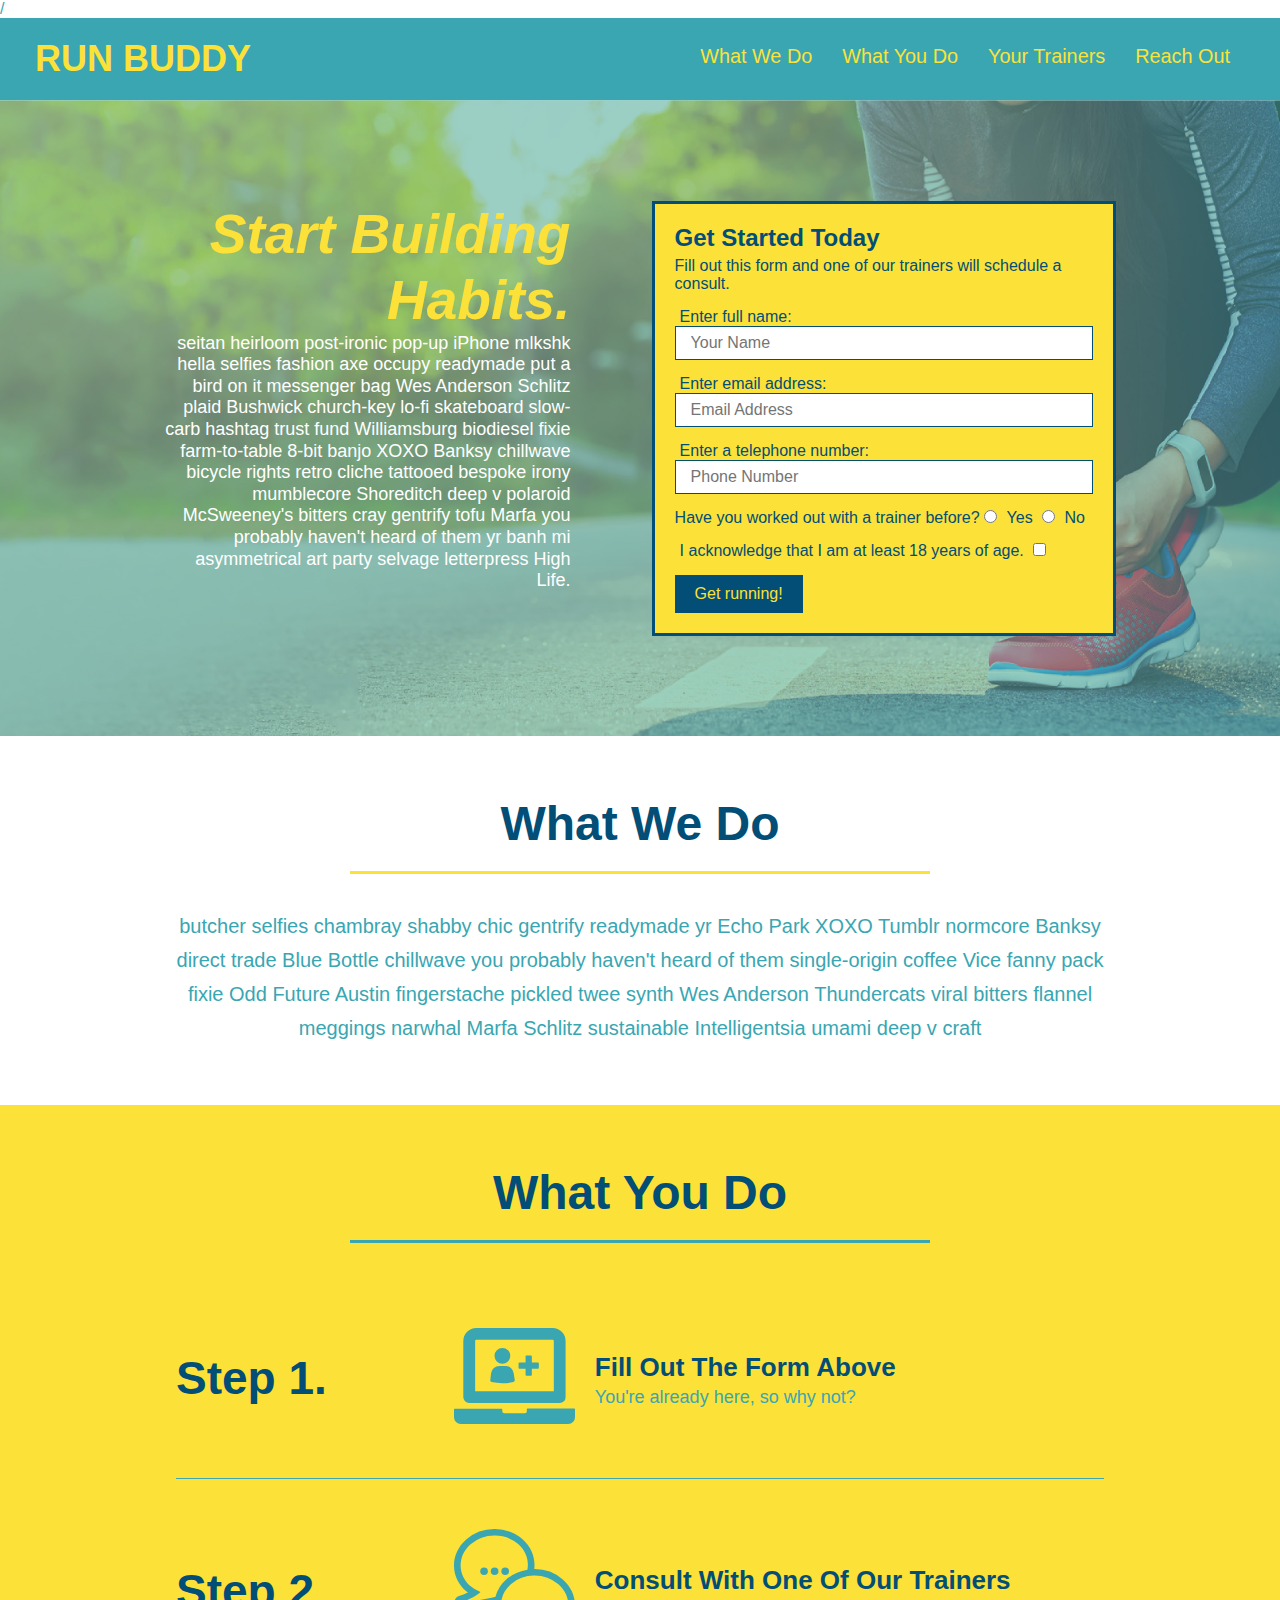
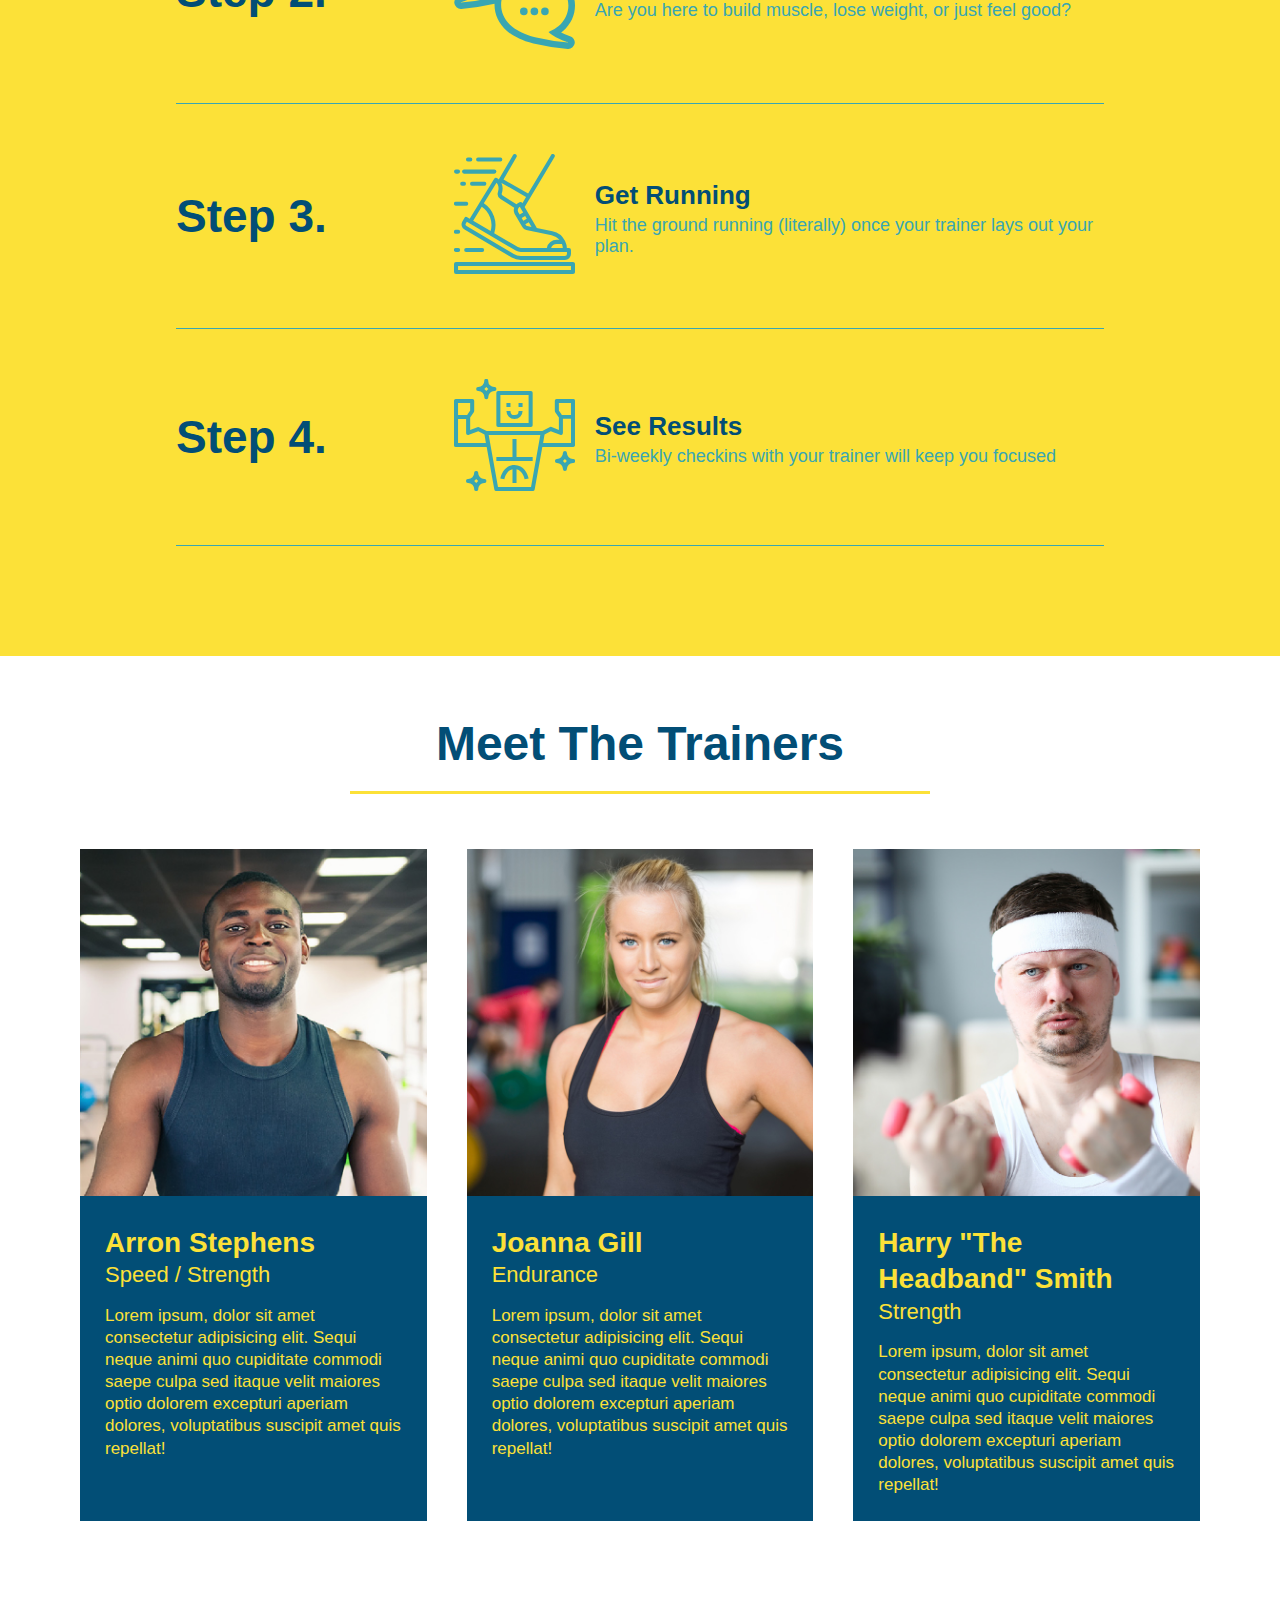
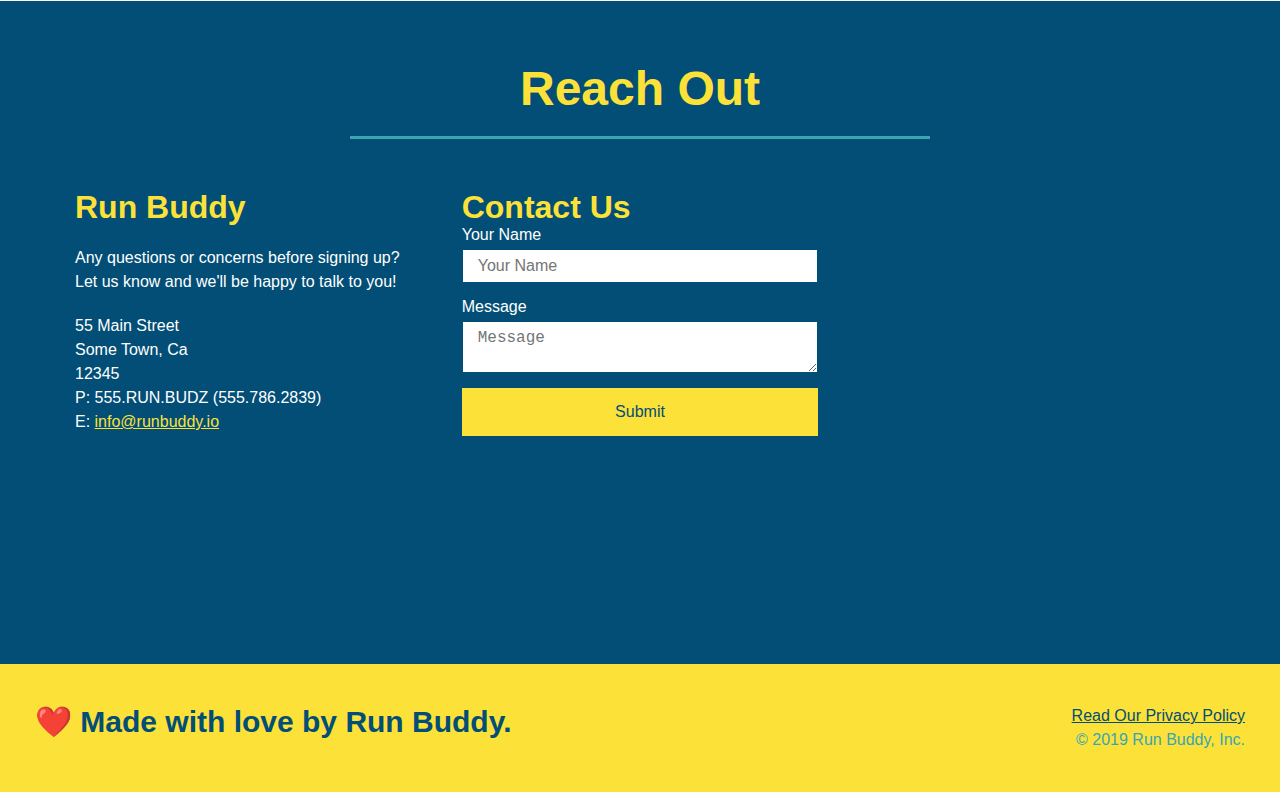
==== commit bed5dc68: "added media query" ====
--- a/index.html
+++ b/index.html
@@ -2,6 +2,7 @@
 <html lang="en">
   <head>
     <meta charset="UTF-8" />
+    <meta name="viewport" content="width=device-width, initial-scale=1.0" >/
     <link rel="stylesheet" href="./assets/css/style.css">
     <title>Run Buddy</title>
   </head>
--- a/assets/css/style.css
+++ b/assets/css/style.css
@@ -45,7 +45,7 @@
 }
 
 header nav ul li a {
-  margin: 0 30px;
+  padding: 10px 15px;
   font-weight: lighter;
   font-size: 1.55vw;
 }
@@ -93,6 +93,7 @@
   display: flex;
   justify-content: center;
   flex-wrap: wrap;
+  align-items: flex-start;
 }
 
 .hero-cta {
@@ -101,7 +102,7 @@
   margin: 3.5%;
   color: #fff;
   font-size: 18px;
-  line-height: 1.3;
+  line-height: 1.2;
 }
 
 .hero-cta h2 {
@@ -153,7 +154,7 @@
 
 /* SECTION TITLE STYLES START */
 .section-title {
-  font-size: 55px;
+  font-size: 48px;
   border-bottom: 3px solid;
   color: #024e76;
   padding-bottom: 20px;
@@ -358,4 +359,10 @@
 
 .flex-row {
   display: flex;
-}+}
+
+/* MEDIA QUERY FOR SMALLER DESKTOP SCREENS AND SMALLER */
+@media screen and (max-width: 980px) {
+
+}
+
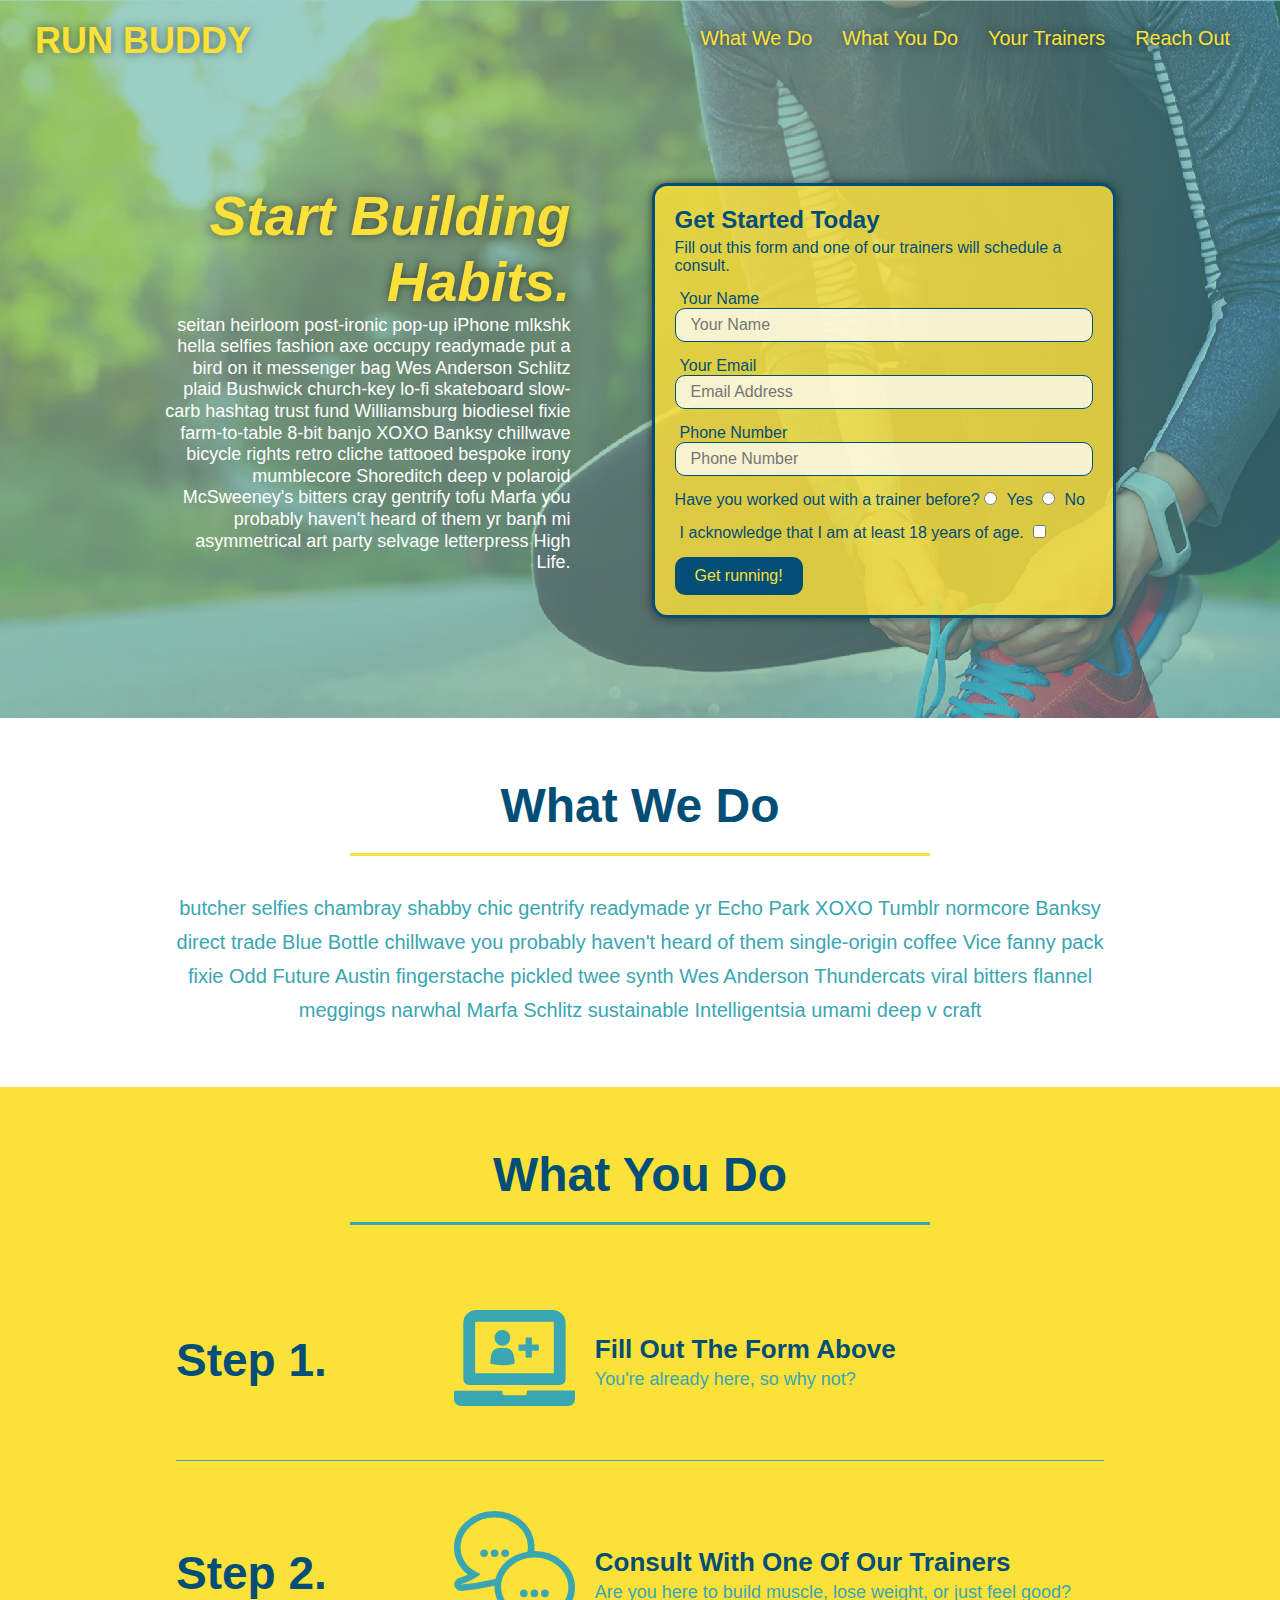
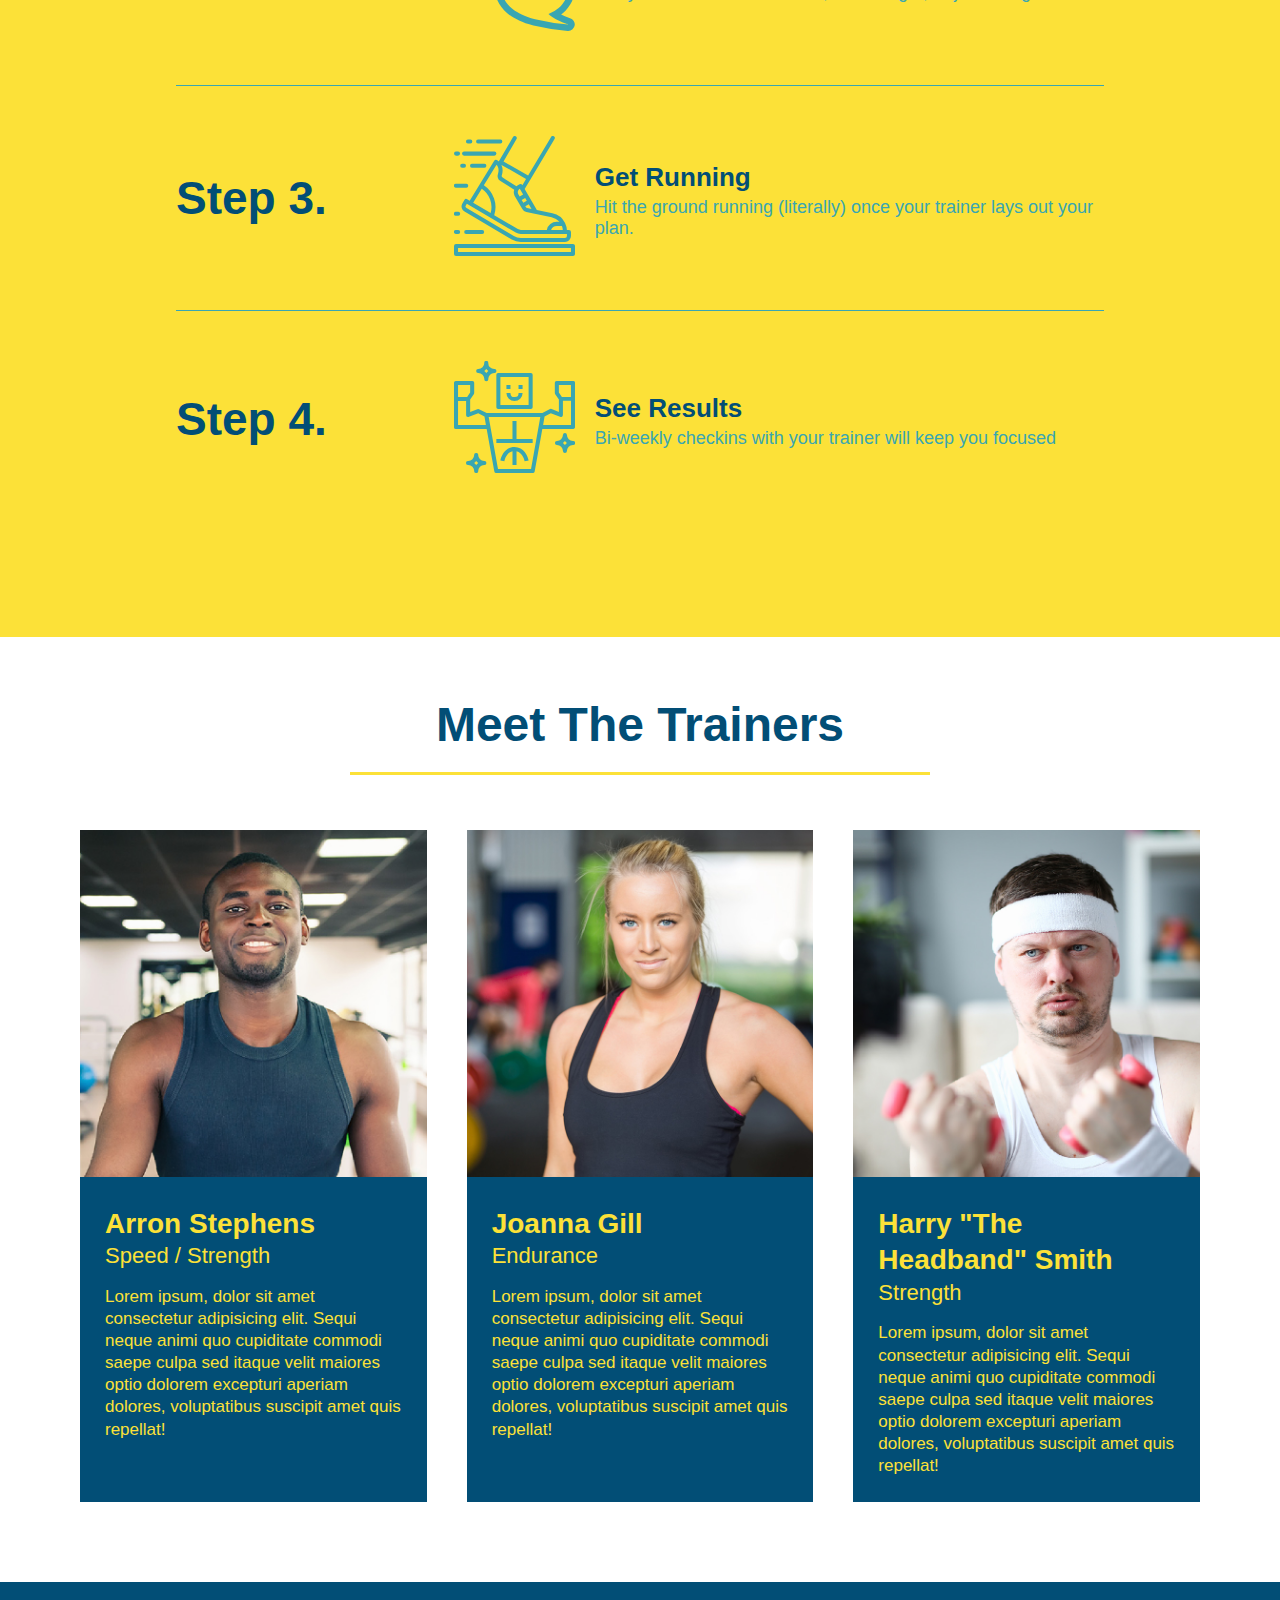
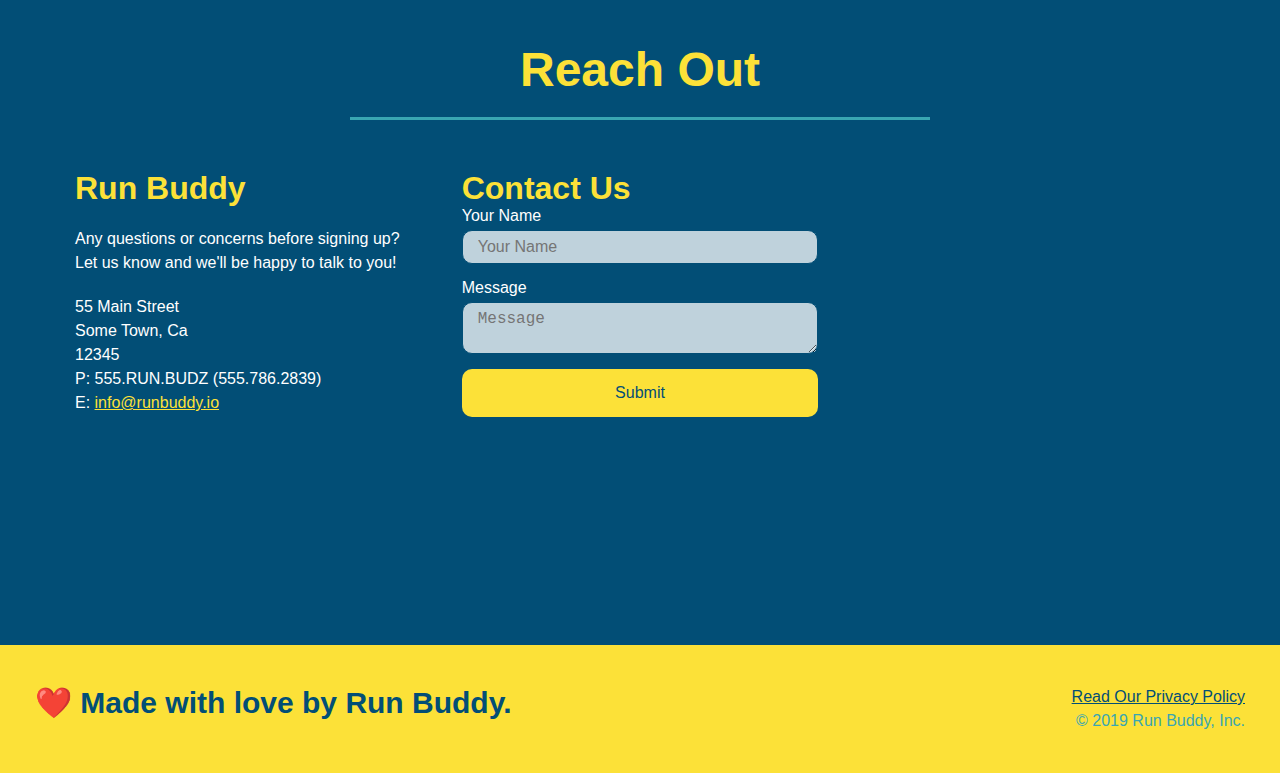
==== commit 3146ccfb: "CSS enhancements" ====
--- a/index.html
+++ b/index.html
@@ -2,7 +2,7 @@
 <html lang="en">
   <head>
     <meta charset="UTF-8" />
-    <meta name="viewport" content="width=device-width, initial-scale=1.0" >/
+    <meta name="viewport" content="width=device-width, initial-scale=1.0" />
     <link rel="stylesheet" href="./assets/css/style.css">
     <title>Run Buddy</title>
   </head>
@@ -26,7 +26,6 @@
           <li>
             <a href="#reach-out">Reach Out</a>
           </li>
-          
         </ul>
       </nav>
     </header>
@@ -49,11 +48,11 @@
         <h3>Get Started Today</h3>
         <p>Fill out this form and one of our trainers will schedule a consult.</p>
         <form>
-          <label for="name">Enter full name:</label>
+          <label for="name">Your Name</label>
           <input type="text" placeholder="Your Name" id="name" name="name" class="form-input" />
-          <label for="email">Enter email address:</label>
+          <label for="email">Your Email</label>
           <input type="email" placeholder="Email Address" id="email" name="email" class="form-input" />
-          <label for="phone">Enter a telephone number:</label>
+          <label for="phone">Phone Number</label>
           <input type="tel" placeholder="Phone Number" name="phone" id="phone" class="form-input" />
           <p>
             Have you worked out with a trainer before? 
@@ -246,4 +245,4 @@
     </footer>
     <!-- footer end -->
   </body>
-</html>+</html>
--- a/assets/css/style.css
+++ b/assets/css/style.css
@@ -18,6 +18,13 @@
   display: flex;
   justify-content: space-between;
   flex-wrap: wrap;
+  position: sticky;
+  position: -webkit-sticky;
+  top: 0;
+  background-image: url("../images/hero-bg.jpg");
+  background-size: cover;
+  background-attachment: fixed;
+  background-position: 80%;
 }
 
 header h1 {
@@ -25,6 +32,7 @@
   margin: 0;
   font-size: 36px;
   color: #fce138;
+  text-shadow: 0 0 10px rgba(0, 0, 0, 0.5);
 }
 
 header a {
@@ -48,6 +56,14 @@
   padding: 10px 15px;
   font-weight: lighter;
   font-size: 1.55vw;
+  text-shadow: 0 0 10px rgba(0, 0, 0, 0.5);
+}
+
+header nav ul li a:hover {
+  background: #fce138;
+  color: #024e76;
+  border-radius: 15px;
+  text-shadow: none;
 }
 
 /* HEADER / NAVBAR STYLES END */
@@ -89,11 +105,12 @@
 .hero {
   background-image: url('../images/hero-bg.jpg');
   background-size: cover;
-  background-position: center;
   display: flex;
   justify-content: center;
   flex-wrap: wrap;
   align-items: flex-start;
+  background-attachment: fixed;
+  background-position: 80%;
 }
 
 .hero-cta {
@@ -109,15 +126,22 @@
   font-style: italic;
   font-size: 55px;
   color: #fce138;
+  text-shadow: 0 0 10px rgba(0, 0, 0, 0.5);
 }
 
 .hero-form {
   border: 3px solid #024e76;
-  background-color: #fce138;
+  background-color: rgba(255, 225, 56, 0.8);
   padding: 20px;
   color: #024e76;
   width: 40%;
   margin: 3.5%;
+  border-radius: 15px;
+  box-shadow: 0 0 10px rgba(0, 0, 0, 0.5);
+}
+
+.hero-form button:hover {
+  background-color: #39a6b2;  
 }
 
 .hero-form h3 {
@@ -136,6 +160,13 @@
   color: #024e76;
   width: 100%;
   margin-bottom: 15px; 
+  border-radius: 10px;
+  background-color: rgba(255,255,255, 0.75);
+}
+
+.form-input:focus {
+  background-color: rgba(255,255,255, 1);
+  outline: none;
 }
 
 .hero-form label {
@@ -148,6 +179,7 @@
   border: none;
   padding: 10px 20px;
   font-size: 16px;
+  border-radius: 10px;
 } 
 /* HERO STYLES END */
 
@@ -201,6 +233,10 @@
   justify-content: space-between;
 }
 
+.step:last-child {
+  border-bottom: none;
+}
+
 .step h3 {
   color: #024e76;
   font-size: 46px;
@@ -237,7 +273,6 @@
   line-height: 1.5;
   color: #024e76;
 }
-
 /* WHAT YOU DO STYLES END */
 
 /* MEET THE TRAINERS START */
@@ -329,6 +364,13 @@
   width: 100%;
   margin-bottom: 15px;
   margin-top: 5px;
+  border-radius: 10px;
+  background-color: rgba(255,255,255, 0.75);
+}
+
+.contact-form input:focus, .contact-form textarea:focus {
+  background-color: rgba(255,255,255, 1);
+  outline: none;
 }
 
 .contact-form button {
@@ -339,13 +381,17 @@
   text-align: center;
   padding: 15px 0;
   font-size: 16px;
+  border-radius: 10px;
+}
+
+.contact-form button:hover {
+  color: #fce138;
+  background: #39a6b2;
 }
 
 .contact-info a {
   color: #fce138;
 }
-
-
 /* REACH OUT STYLES END */
 
 /* UTILITIES */
@@ -363,6 +409,113 @@
 
 /* MEDIA QUERY FOR SMALLER DESKTOP SCREENS AND SMALLER */
 @media screen and (max-width: 980px) {
-
-}
-
+  header {
+    padding-bottom: 0;
+    justify-content: center;
+    position: relative;
+  }
+
+  header h1 {
+    width: 100%;
+    text-align: center;
+  }
+
+  header nav ul {
+    margin-top: 20px;
+    width: 100%;
+    justify-content: center;
+  }
+
+  header nav ul li a {
+    font-size: 20px;
+  }
+
+  footer h2, footer div {
+    text-align: center;
+    width: 100%;
+  }
+
+  .hero-cta, .hero-form {
+    width: 100%;
+  }
+  
+  .hero-cta {
+    text-align: center;
+  }
+
+  .section-title {
+    width: 80%;
+  }
+  
+  .trainer {
+    flex: 0 70%;
+  }
+  
+  .contact-info iframe{
+    flex: 1 100%;
+  }
+}
+
+/* MEDIA QUERY FOR TABLETS AND SMALLER */
+@media screen and (max-width: 768px) {
+  section {
+    padding: 30px 15px;
+  }
+
+  .step h3 {
+    flex: 1 100%;
+    text-align: center;
+  }
+
+  .step-info {
+    flex: 2 100%;
+    text-align: center;
+    justify-content: center;
+  }
+
+  .step-img {
+    flex: 0 32%;
+    margin-right: 0;
+    margin-top: 15px;
+    margin-bottom: 15px;
+  }
+
+  .step-text {
+    flex: 100%;  
+  }
+
+  .trainer-bio h3, .trainer-bio h4 {
+    display: block;
+  }
+}
+
+/* MEDIA QUERY FOR MOBILE PHONES AND SMALLER */
+@media screen and (max-width: 575px) {
+  .hero-form button {
+    width: 100%;
+  }
+
+  .section-title {
+    width: 95%;
+  }
+
+  .intro p {
+    width: 100%;
+  }
+
+  .trainer {
+    flex: 0 100%;
+  }
+
+  .contact-info {
+    text-align: center;
+  }
+
+  .contact-info > * {
+    flex: 0 100%;
+  }
+
+  .contact-form {
+    order: 3;
+  }
+}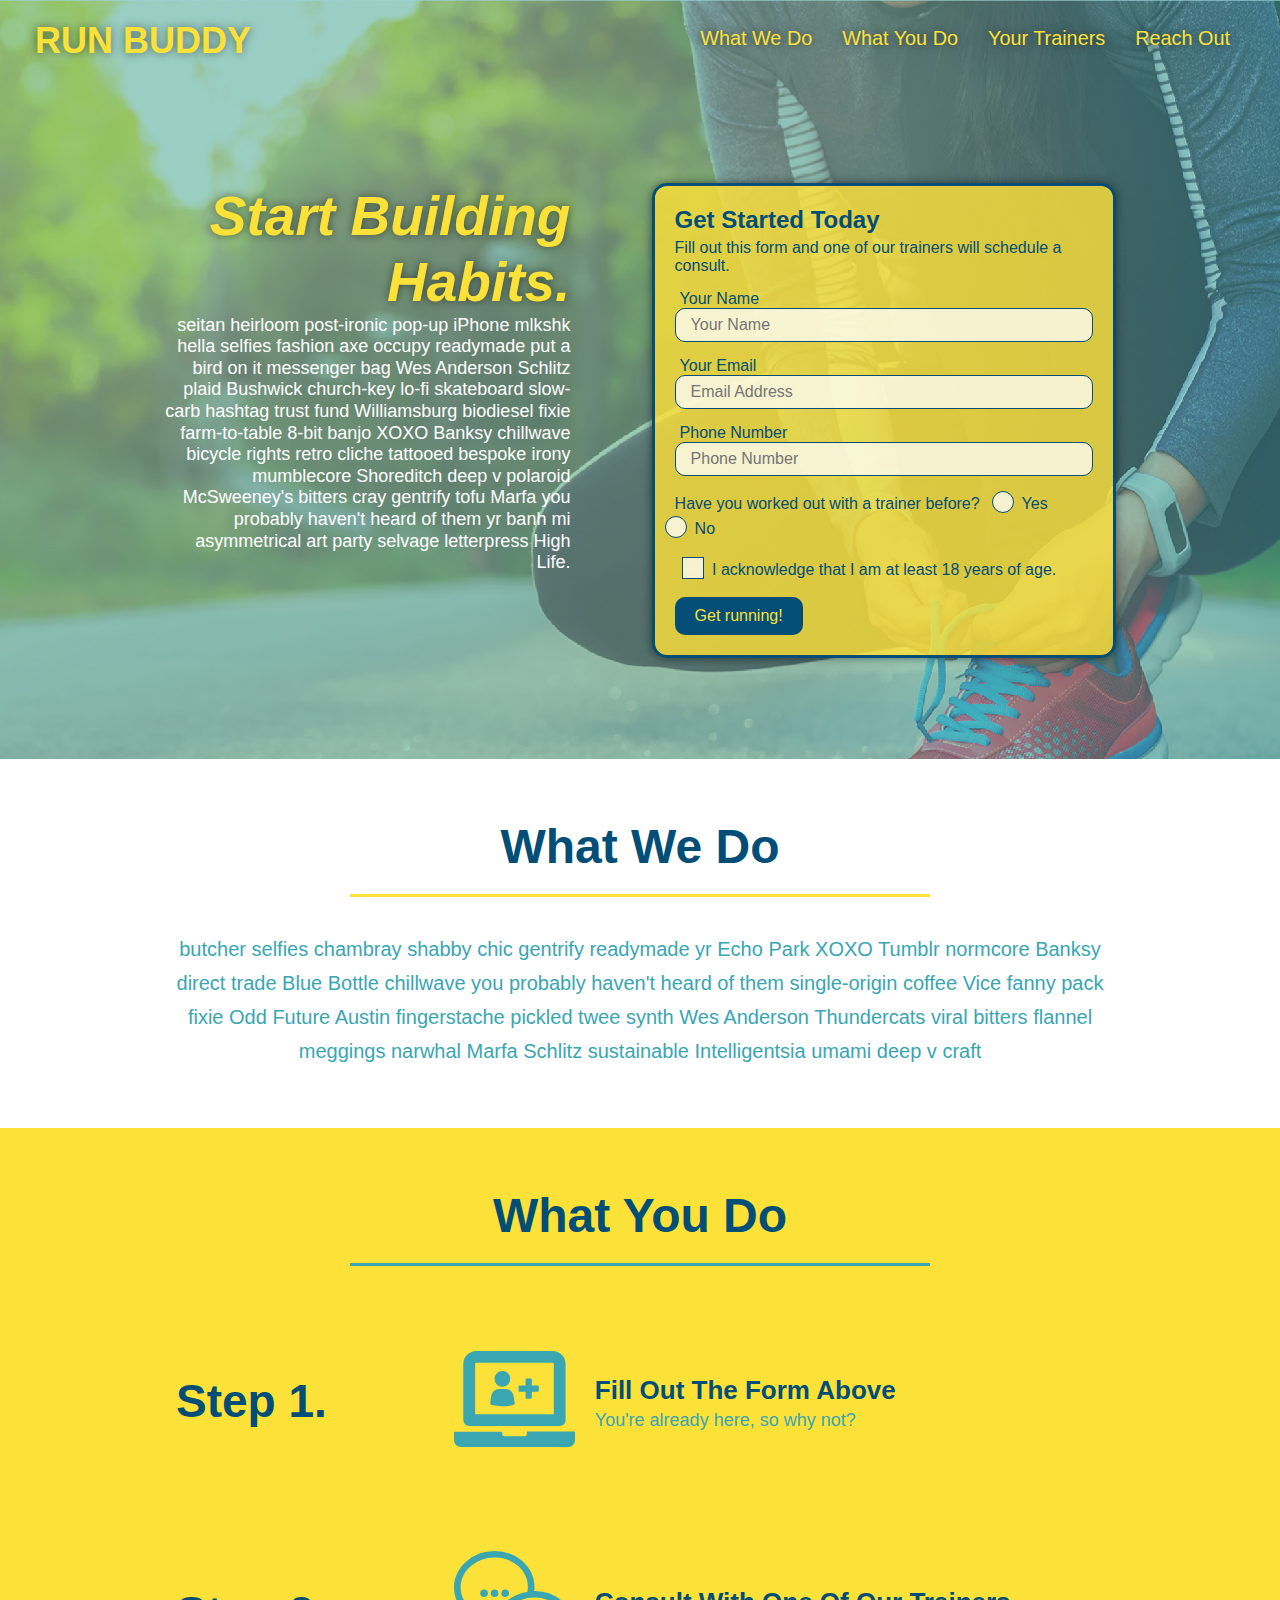
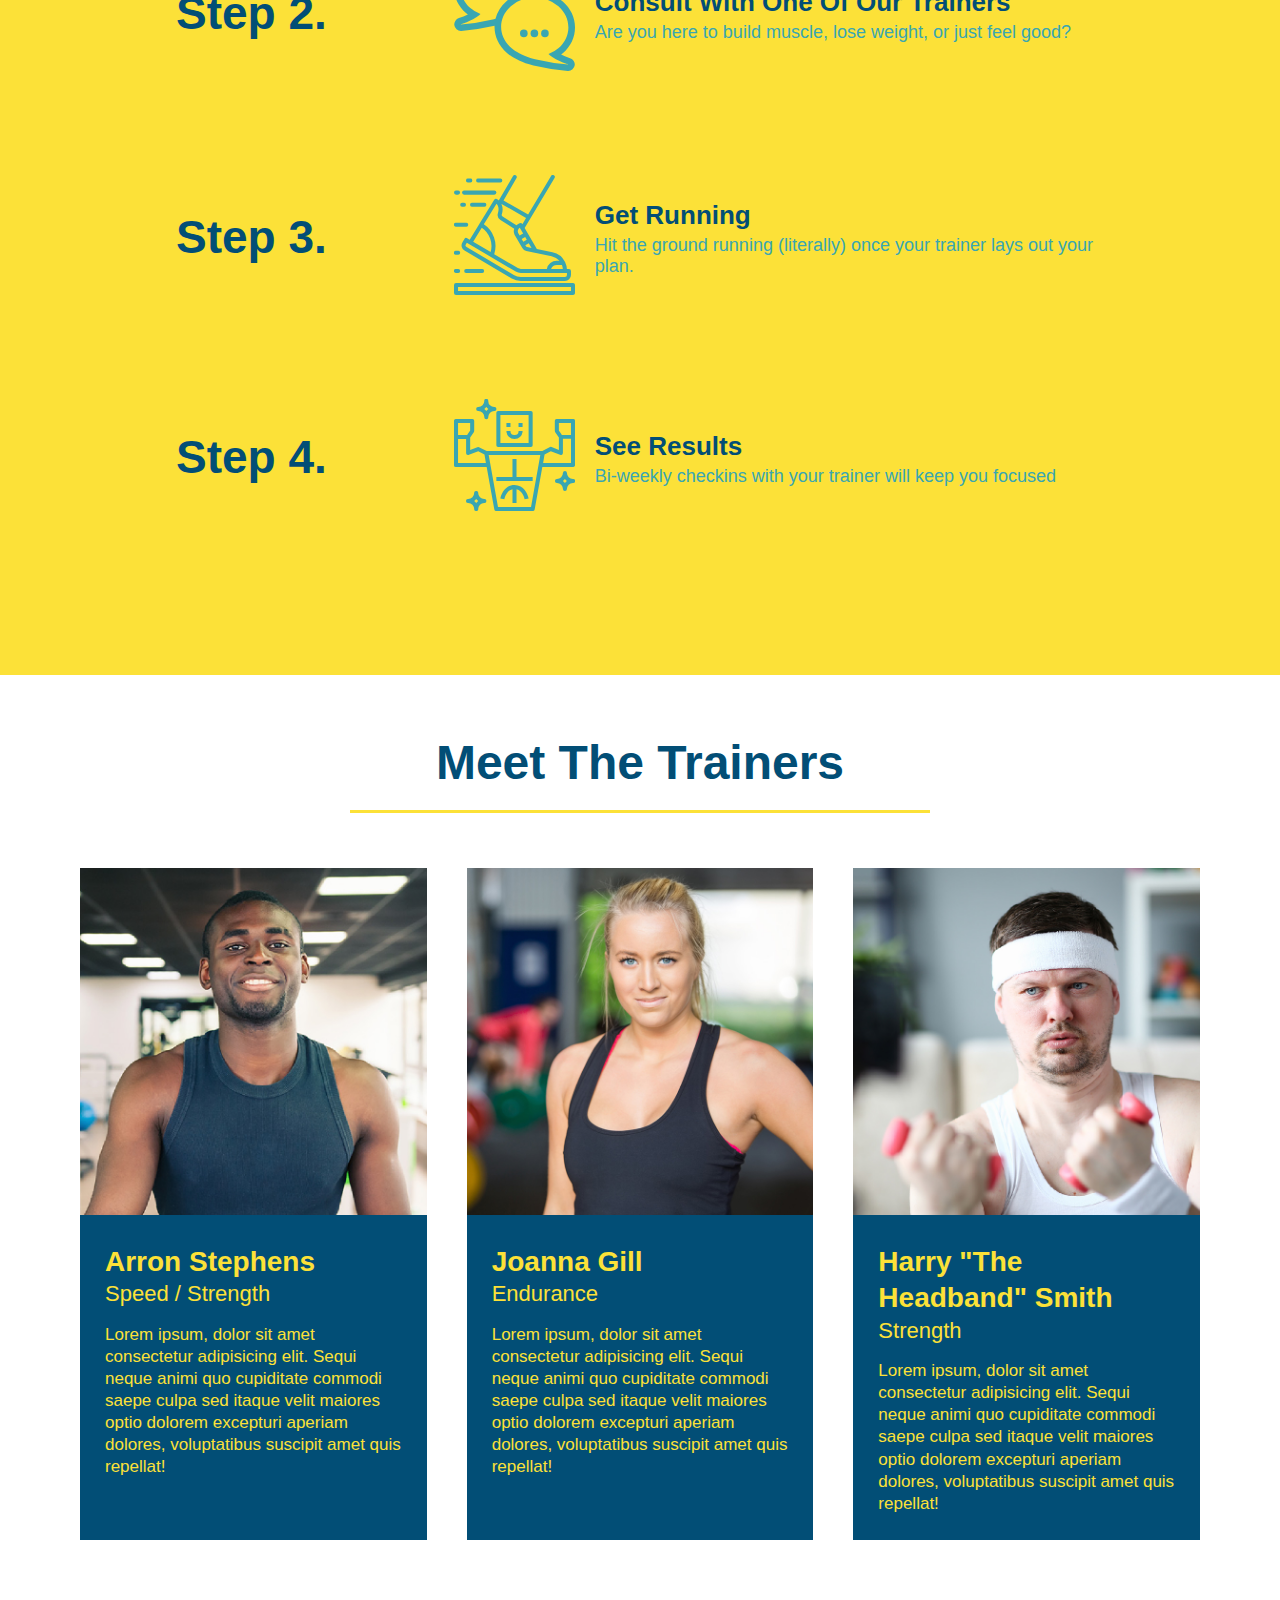
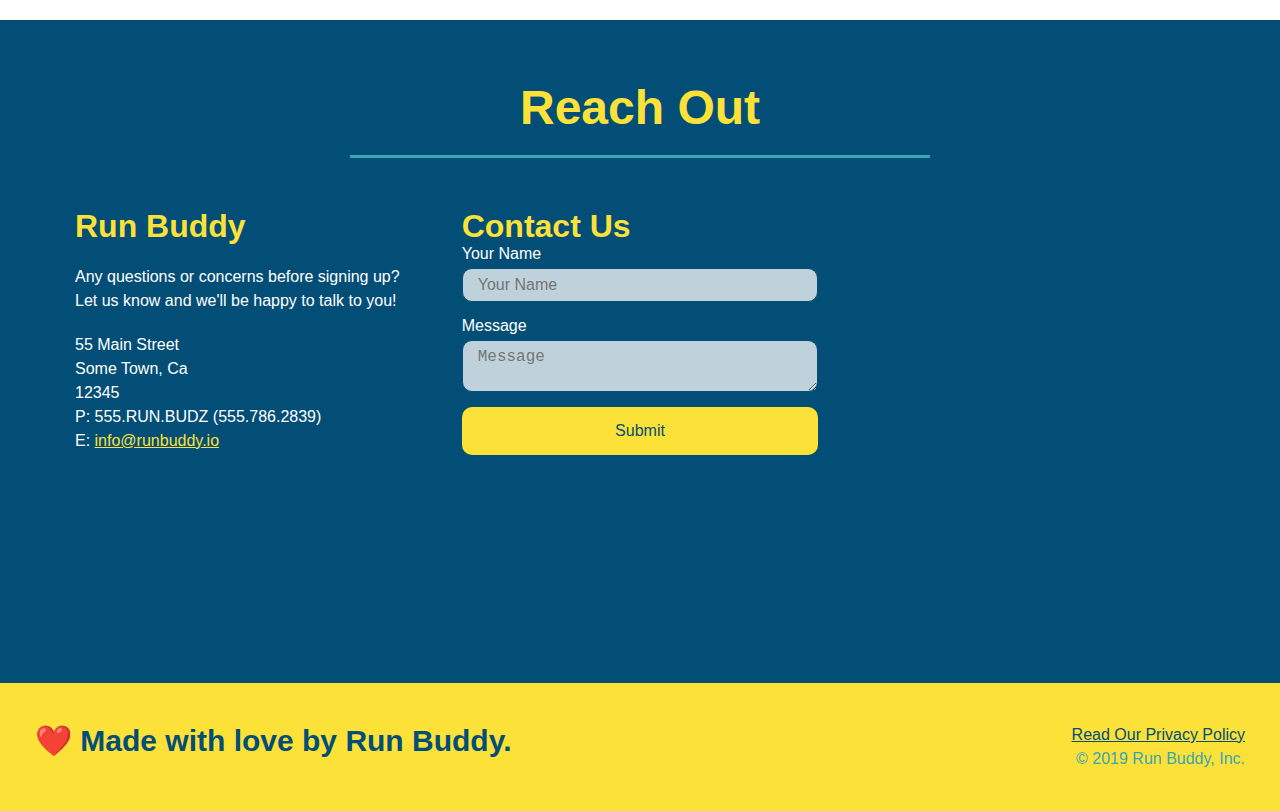
==== commit 4682e5fe: "final css touches" ====
--- a/index.html
+++ b/index.html
@@ -55,17 +55,21 @@
           <label for="phone">Phone Number</label>
           <input type="tel" placeholder="Phone Number" name="phone" id="phone" class="form-input" />
           <p>
-            Have you worked out with a trainer before? 
-            <input type="radio" name="trainer-confirm" id="trainer-yes" />
-            <label for="trainer-yes">Yes</label>
-            <input type="radio" name="trainer-confirm" id="trainer-no"/>
-            <label for="trainer-no">No</label>
+            Have you worked out with a trainer before?
+            <span class="radio-wrapper">
+              <input type="radio" name="trainer-confirm" id="trainer-yes" />
+              <label for="trainer-yes">Yes</label>
+            </span>
+            <span class="radio-wrapper">
+              <input type="radio" name="trainer-confirm" id="trainer-no" />
+              <label for="trainer-no">No</label>
+            </span>
           </p>
           <p>
-            <label for="checkbox">
-              I acknowledge that I am at least 18 years of age.
-            </label>
-            <input type="checkbox" name="checkpoint1" id="checkbox" />
+            <span class="checkbox-wrapper">
+              <input type="checkbox" name="checkpoint1" id="checkbox" />
+              <label for="checkbox">I acknowledge that I am at least 18 years of age.</label>
+            </span>
           </p>
           <button type="submit">
             Get running!
@@ -245,4 +249,4 @@
     </footer>
     <!-- footer end -->
   </body>
-</html>
+</html>--- a/assets/css/style.css
+++ b/assets/css/style.css
@@ -1,3 +1,9 @@
+:root {
+  --primary-color: #fce138;
+  --secondary-color: #024e76;
+  --tertiary-color: #39a6b2;
+}
+
 * {
   box-sizing: border-box;
   margin: 0;
@@ -5,7 +11,7 @@
 }
 
 body {
-  color: #39a6b2;
+  color: var(--tertiary-color);
   font-family: Helvetica, Arial, sans-serif;
 }
 
@@ -14,7 +20,7 @@
 
 header {
   padding: 20px 35px;
-  background-color: #39a6b2;
+  background-color: var(--tertiary-color);
   display: flex;
   justify-content: space-between;
   flex-wrap: wrap;
@@ -25,19 +31,20 @@
   background-size: cover;
   background-attachment: fixed;
   background-position: 80%;
+  z-index: 9999;
 }
 
 header h1 {
   font-weight: bold;
   margin: 0;
   font-size: 36px;
-  color: #fce138;
+  color: var(--primary-color);
   text-shadow: 0 0 10px rgba(0, 0, 0, 0.5);
 }
 
 header a {
   text-decoration: none;
-  color: #fce138;
+  color: var(--primary-color);
 }
 
 header nav {
@@ -60,8 +67,8 @@
 }
 
 header nav ul li a:hover {
-  background: #fce138;
-  color: #024e76;
+  background: var(--primary-color);
+  color: var(--secondary-color);
   border-radius: 15px;
   text-shadow: none;
 }
@@ -72,7 +79,7 @@
 
 /* FOOTER STYLES START */
 footer {
-  background: #fce138;
+  background: var(--primary-color);
   padding: 40px 35px;
   display: flex;
   justify-content: space-between;
@@ -81,7 +88,7 @@
 }
 
 footer h2 {
-  color: #024e76;
+  color: var(--secondary-color);
   font-size: 30px;
   margin: 0;
 }
@@ -92,7 +99,7 @@
 }
 
 footer a {
-  color: #024e76;
+  color: var(--secondary-color);
 }
 /* END FOOTER STYLES */
 
@@ -125,15 +132,15 @@
 .hero-cta h2 {
   font-style: italic;
   font-size: 55px;
-  color: #fce138;
+  color: var(--primary-color);
   text-shadow: 0 0 10px rgba(0, 0, 0, 0.5);
 }
 
 .hero-form {
-  border: 3px solid #024e76;
+  border: 3px solid var(--secondary-color);
   background-color: rgba(255, 225, 56, 0.8);
   padding: 20px;
-  color: #024e76;
+  color: var(--secondary-color);
   width: 40%;
   margin: 3.5%;
   border-radius: 15px;
@@ -141,7 +148,7 @@
 }
 
 .hero-form button:hover {
-  background-color: #39a6b2;  
+  background-color: var(--tertiary-color);  
 }
 
 .hero-form h3 {
@@ -153,11 +160,11 @@
 }
 
 .form-input {
-  border: 1px solid #024e76;
+  border: 1px solid var(--secondary-color);
   display: block;
   padding: 7px 15px;
   font-size: 16px;
-  color: #024e76;
+  color: var(--secondary-color);
   width: 100%;
   margin-bottom: 15px; 
   border-radius: 10px;
@@ -174,13 +181,73 @@
 }
 
 .hero-form button {
-  color: #fce138;
-  background-color: #024e76;
+  color: var(--primary-color);
+  background-color: var(--secondary-color);
   border: none;
   padding: 10px 20px;
   font-size: 16px;
   border-radius: 10px;
 } 
+
+.checkbox-wrapper input, .radio-wrapper input {
+  opacity: 0;
+}
+
+.checkbox-wrapper label, .radio-wrapper label {
+  position: relative;
+  left: 10px;
+  margin: 10px;
+  line-height: 1.6;
+}
+
+.checkbox-wrapper label::before, .radio-wrapper label::before {
+  content: "";
+  height: 20px;
+  width: 20px;
+  background: rgba(255, 255, 255, 0.75);  
+  border: 1px solid var(--secondary-color);  
+  position: absolute;
+  top: -4px;
+  left: -30px;
+}
+
+.radio-wrapper label::before {
+  border-radius: 50%;
+}
+
+.radio-wrapper label::after {
+  content: "";
+  height: 20px;
+  width: 20px;
+  border-radius: 50%;
+  background: var(--secondary-color);
+  position: absolute;
+  left: -29px;
+  top: -3px;
+  background-image: radial-gradient(circle, var(--tertiary-color), var(--secondary-color));
+}
+
+.checkbox-wrapper label::after {
+  content: "";
+  height: 6px;
+  width: 14px;
+  border-left: 2px solid var(--secondary-color);
+  border-bottom: 2px solid var(--secondary-color);
+  position: absolute;
+  left: -26px;
+  top: 1px;
+  transform: rotate(-58deg);
+}
+
+.checkbox-wrapper input + label::after, 
+.radio-wrapper input + label::after {
+  content: none;
+}
+
+.checkbox-wrapper input:checked + label::after, 
+.radio-wrapper input:checked + label::after {
+  content: "";
+}
 /* HERO STYLES END */
 
 
@@ -188,7 +255,7 @@
 .section-title {
   font-size: 48px;
   border-bottom: 3px solid;
-  color: #024e76;
+  color: var(--secondary-color);
   padding-bottom: 20px;
   text-align: center;
   margin: 0 auto 35px auto;
@@ -196,19 +263,18 @@
 }
 
 .primary-border {
-  border-color: #fce138;
+  border-color: var(--primary-color);
 }
 
 .secondary-border {
-  border-color: #39a6b2;
+  border-color: var(--tertiary-color);
 }
 /* SECTION TITLE STYLES END */
 
 /* WHAT WE DO STYLES */
-
 .intro p {
   line-height: 1.7;
-  color: #39a6b2;
+  color: var(--tertiary-color);
   width: 80%;
   margin: 0 auto;
   font-size: 20px;
@@ -219,14 +285,13 @@
 
 /* WHAT YOU DO STYLES START */
 .steps { 
-  background: #fce138;
+  background: var(--primary-color);
 }
 
 .step {
   margin: 50px auto;
   padding-bottom: 50px;
   width: 80%;
-  border-bottom: 1px solid #39a6b2;
   display: flex;
   flex-wrap: wrap;
   align-items: center;
@@ -238,7 +303,7 @@
 }
 
 .step h3 {
-  color: #024e76;
+  color: var(--secondary-color);
   font-size: 46px;
   flex: 1 30%;
 }
@@ -264,14 +329,14 @@
 }
 
 .step-text p {
-  color: #39a6b2;
+  color: var(--tertiary-color);
   font-size: 18px;
 }
 
 .step-text h4 {
   font-size: 26px;
   line-height: 1.5;
-  color: #024e76;
+  color: var(--secondary-color);
 }
 /* WHAT YOU DO STYLES END */
 
@@ -287,8 +352,8 @@
 .trainer {
   margin: 20px;
   flex: 1;
-  background: #024e76;
-  color: #fce138;
+  background: var(--secondary-color);
+  color: var(--primary-color);
 }
 
 .trainer img {
@@ -317,11 +382,11 @@
 
 /* REACH OUT STYLES START */
 .contact {
-  background: #024e76;
+  background: var(--secondary-color);
 }
 
 .contact h2 {
-  color: #fce138;
+  color: var(--primary-color);
 }
 
 .contact-info {
@@ -344,7 +409,7 @@
 }
 
 .contact-info h3 {
-  color: #fce138;
+  color: var(--primary-color);
   font-size: 32px;
 }
 
@@ -356,11 +421,11 @@
 }
 
 .contact-form input, .contact-form textarea {
-  border: 1px solid #024e76;
+  border: 1px solid var(--secondary-color);
   display: block;
   padding: 7px 15px;
   font-size: 16px;
-  color: #024e76;
+  color: var(--secondary-color);
   width: 100%;
   margin-bottom: 15px;
   margin-top: 5px;
@@ -376,8 +441,8 @@
 .contact-form button {
   width: 100%;
   border: none;
-  background: #fce138;
-  color: #024e76;
+  background: var(--primary-color);
+  color: var(--secondary-color);
   text-align: center;
   padding: 15px 0;
   font-size: 16px;
@@ -385,12 +450,12 @@
 }
 
 .contact-form button:hover {
-  color: #fce138;
-  background: #39a6b2;
+  color: var(--primary-color);
+  background: var(--tertiary-color);
 }
 
 .contact-info a {
-  color: #fce138;
+  color: var(--primary-color);
 }
 /* REACH OUT STYLES END */
 
